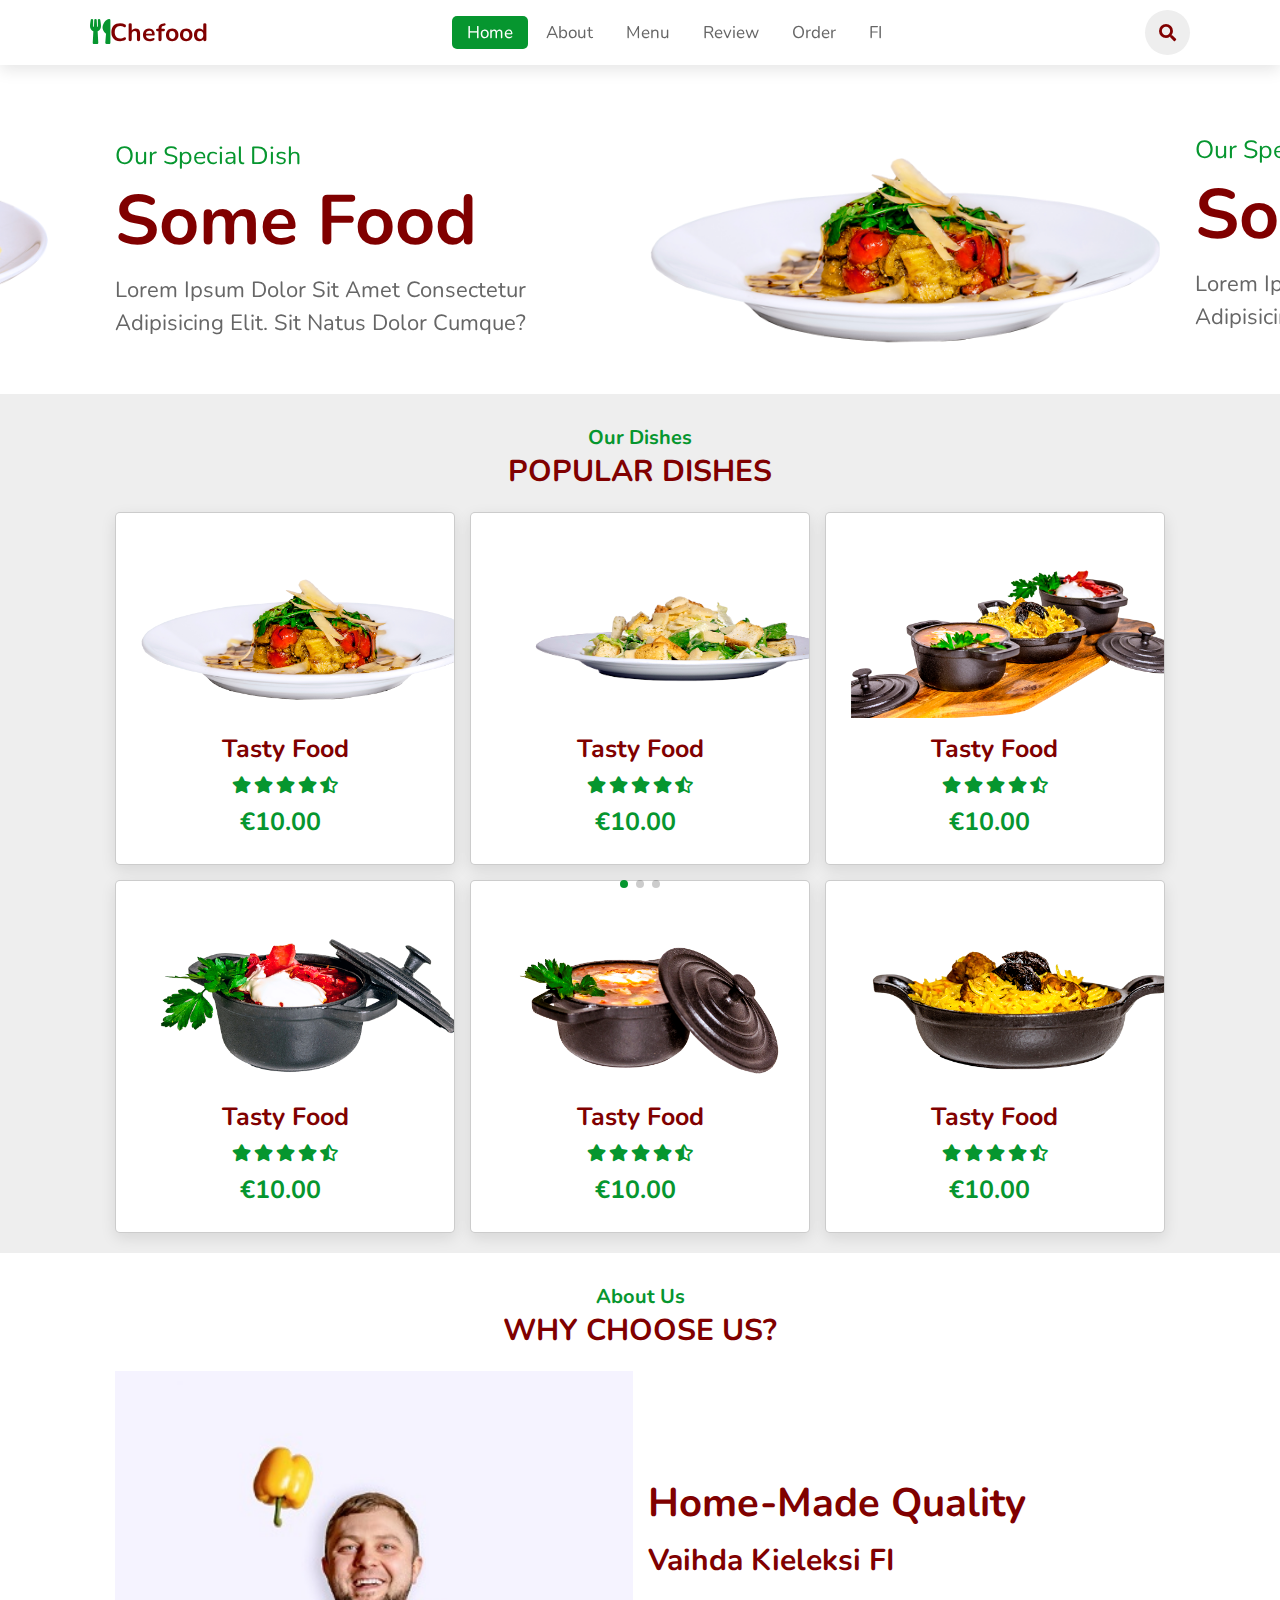
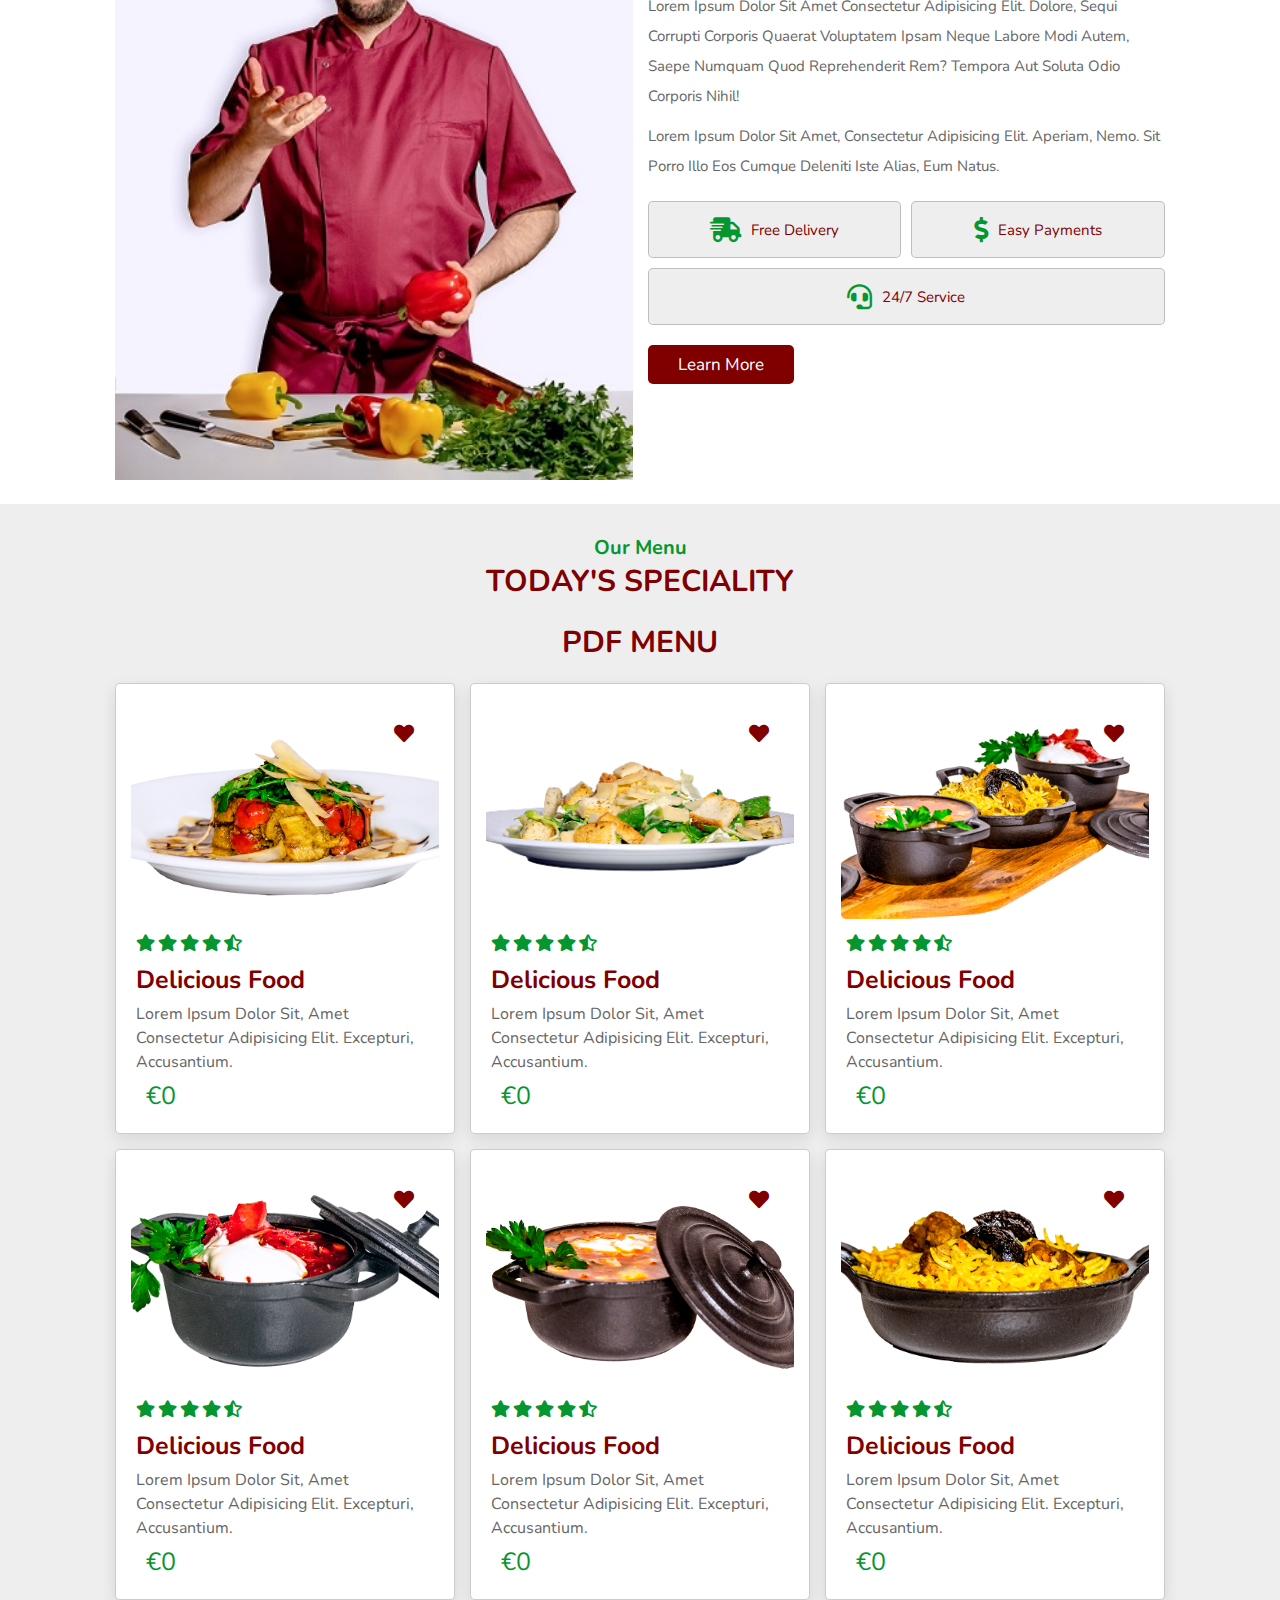
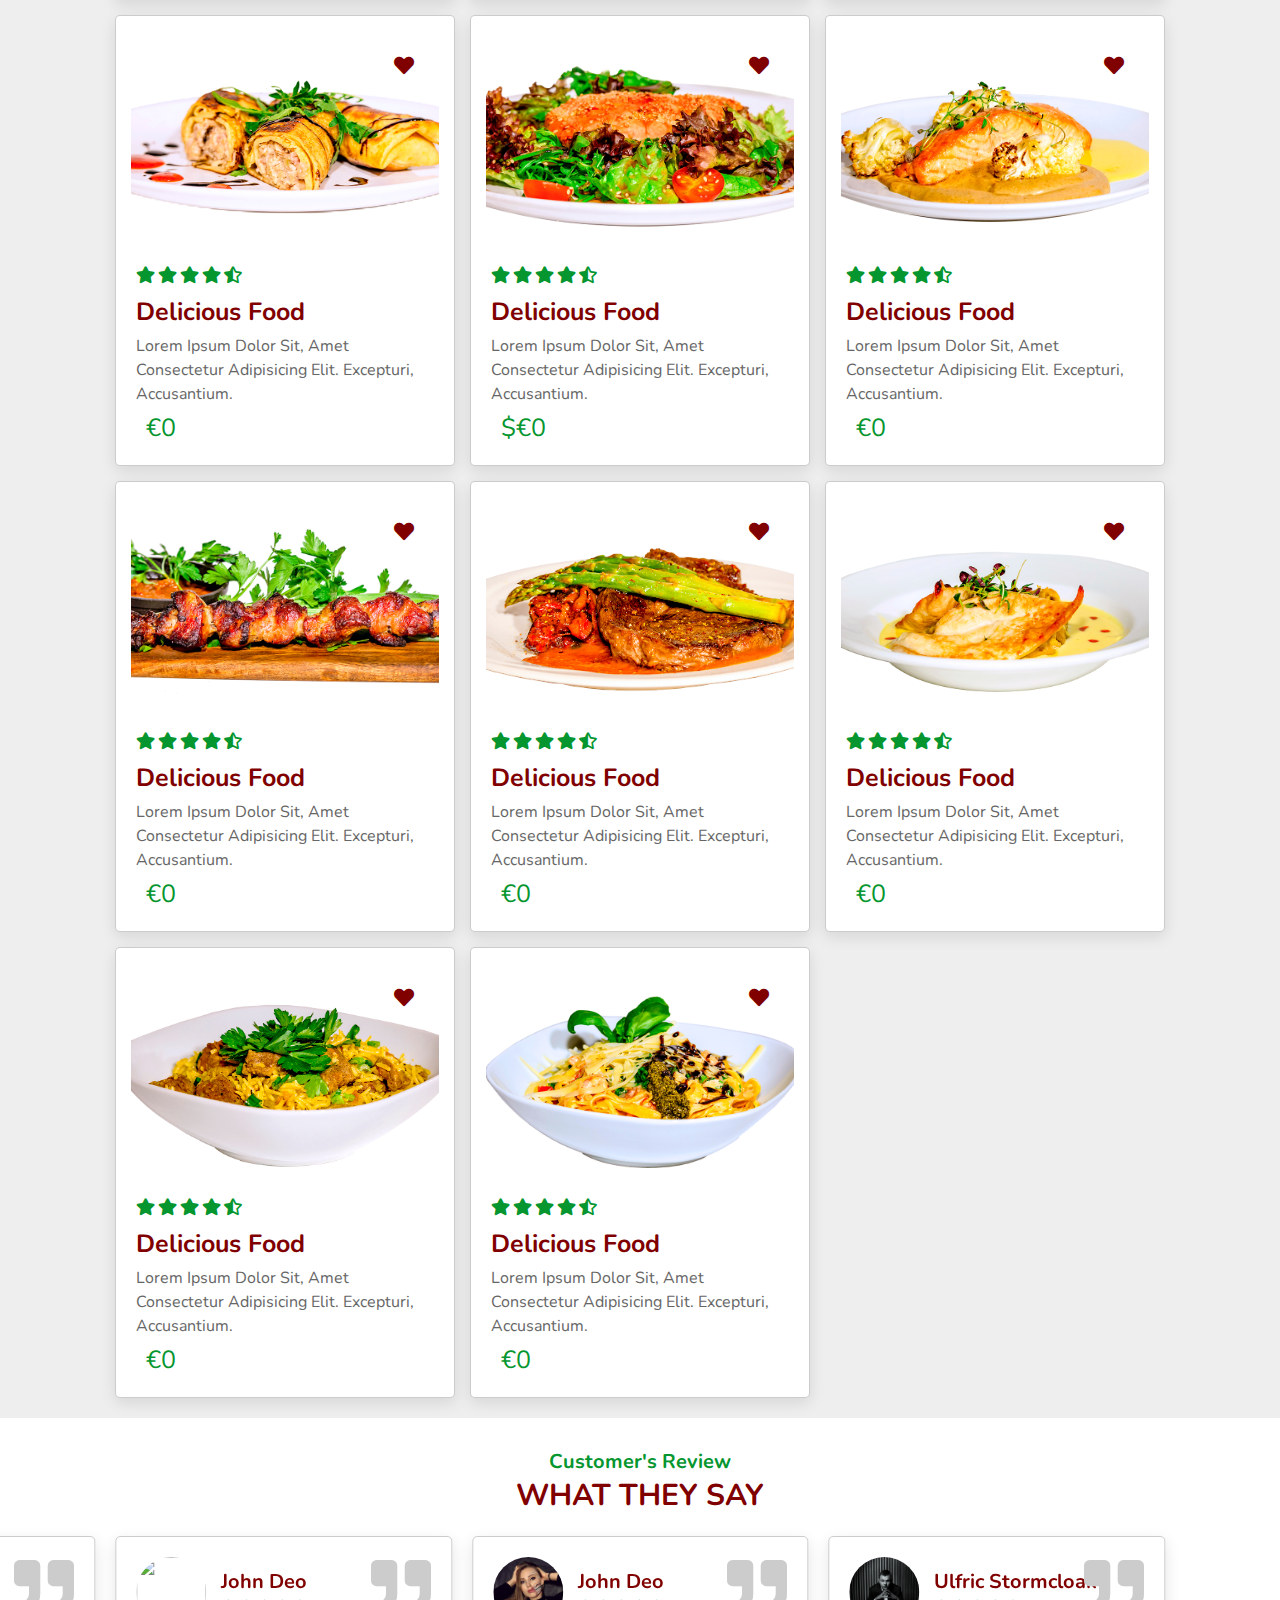
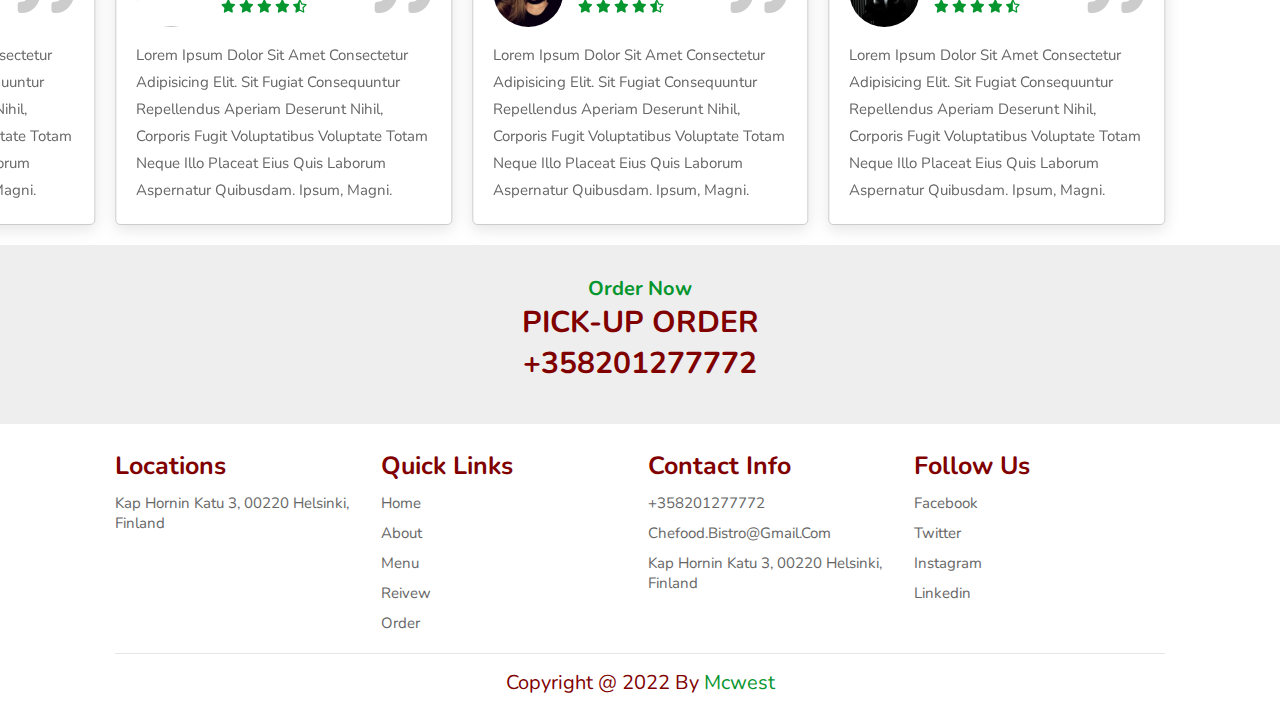
==== indexeng.html @ 4cd50a1e "29.01.2022- 1:40" ====
<!DOCTYPE html>
<html lang="en">
<head>
    <meta charset="UTF-8">
    <meta http-equiv="X-UA-Compatible" content="IE=edge">
    <meta name="viewport" content="width=device-width, initial-scale=1.0">
    <title>Chefood</title>

    <link rel="stylesheet" href="https://unpkg.com/swiper/swiper-bundle.min.css" />

    <!-- font awesome cdn link  -->
    <link rel="stylesheet" href="https://cdnjs.cloudflare.com/ajax/libs/font-awesome/5.15.3/css/all.min.css">

    <!-- custom css file link  -->
    <link rel="stylesheet" href="css/style.css">

</head>
<body>
    
<!-- header section starts      -->

<header>

    <a href="#" class="logo"><i class="fas fa-utensils"></i>Chefood</a>

    <nav class="navbar">
        <a class="active" href="#home">home</a>
        <!--<a href="#dishes">dishes</a> menu -->
        <a href="#about">about</a>
        <a href="#menu">menu</a>
        <a href="#review">review</a>
        <a href="#order">order</a>
        <a href="index.html">FI</a>
    </nav>

    <div class="icons">
        <i class="fas fa-bars" id="menu-bars"></i>
        <i class="fas fa-search" id="search-icon"></i>
        <!--<a href="#" class="fas fa-heart"></a>
        <a href="#" class="fas fa-shopping-cart"></a>-->
    </div>

</header>

<!-- header section ends-->

<!-- search form  -->

<form action="" id="search-form">
    <input type="search" placeholder="search here..." name="" id="search-box">
    <label for="search-box" class="fas fa-search"></label>
    <i class="fas fa-times" id="close"></i>
</form>

<!-- home section starts  -->

<section class="home" id="home">

    <div class="swiper-container home-slider">

        <div class="swiper-wrapper wrapper">

            <div class="swiper-slide slide">
                <div class="content">
                    <span>our special dish</span>
                    <h3>Some food</h3>
                    <p>Lorem ipsum dolor sit amet consectetur adipisicing elit. Sit natus dolor cumque?</p>
                    <!--<a href="#" class="btn">order now</a>-->
                </div>
                <div class="image">
                    <img src="images\1.png" alt="">
                </div>
            </div>

            <div class="swiper-slide slide">
                <div class="content">
                    <span>our special dish</span>
                    <h3>Some food</h3>
                    <p>Lorem ipsum dolor sit amet consectetur adipisicing elit. Sit natus dolor cumque?</p>
                    <!--<a href="#" class="btn">order now</a>-->
                </div>
                <div class="image">
                    <img src="images\7.png" alt="">
                </div>
            </div>

            <div class="swiper-slide slide">
                <div class="content">
                    <span>our special dish</span>
                    <h3>Some food</h3>
                    <p>Lorem ipsum dolor sit amet consectetur adipisicing elit. Sit natus dolor cumque?</p>
                    <!--<a href="#" class="btn">order now</a>-->
                </div>
                <div class="image">
                    <img src="images\9.png" alt="">
                </div>
            </div>

        </div>

        <div class="swiper-pagination"></div>

    </div>

</section>

<!-- home section ends -->

<!-- dishes section starts  -->

<section class="dishes" id="dishes">

    <h3 class="sub-heading"> our dishes </h3>
    <h1 class="heading"> popular dishes </h1>

    <div class="box-container">

        <div class="box">
            <a href="#" class="fas fa-heart"></a>
            <a href="#" class="fas fa-eye"></a>
            <img src="images\Menu\1.png" alt="">
            <h3>tasty food</h3>
            <div class="stars">
                <i class="fas fa-star"></i>
                <i class="fas fa-star"></i>
                <i class="fas fa-star"></i>
                <i class="fas fa-star"></i>
                <i class="fas fa-star-half-alt"></i>
            </div>
            <span>€10.00</span>
            <!--<a href="#" class="btn">add to cart</a>-->
        </div>

        <div class="box">
            <a href="#" class="fas fa-heart"></a>
            <a href="#" class="fas fa-eye"></a>
            <img src="images\Menu\2.png" alt="">
            <h3>tasty food</h3>
            <div class="stars">
                <i class="fas fa-star"></i>
                <i class="fas fa-star"></i>
                <i class="fas fa-star"></i>
                <i class="fas fa-star"></i>
                <i class="fas fa-star-half-alt"></i>
            </div>
            <span>€10.00</span>
            <!--<a href="#" class="btn">add to cart</a>-->
        </div>

        <div class="box">
            <a href="#" class="fas fa-heart"></a>
            <a href="#" class="fas fa-eye"></a>
            <img src="images\Menu\3.png" alt="">
            <h3>tasty food</h3>
            <div class="stars">
                <i class="fas fa-star"></i>
                <i class="fas fa-star"></i>
                <i class="fas fa-star"></i>
                <i class="fas fa-star"></i>
                <i class="fas fa-star-half-alt"></i>
            </div>
            <span>€10.00</span>
            <!--<a href="#" class="btn">add to cart</a>-->
        </div>

        <div class="box">
            <a href="#" class="fas fa-heart"></a>
            <a href="#" class="fas fa-eye"></a>
            <img src="images\Menu\4.png" alt="">
            <h3>tasty food</h3>
            <div class="stars">
                <i class="fas fa-star"></i>
                <i class="fas fa-star"></i>
                <i class="fas fa-star"></i>
                <i class="fas fa-star"></i>
                <i class="fas fa-star-half-alt"></i>
            </div>
            <span>€10.00</span>
            <!--<a href="#" class="btn">add to cart</a>-->
        </div>

        <div class="box">
            <a href="#" class="fas fa-heart"></a>
            <a href="#" class="fas fa-eye"></a>
            <img src="images\Menu\5.png" alt="">
            <h3>tasty food</h3>
            <div class="stars">
                <i class="fas fa-star"></i>
                <i class="fas fa-star"></i>
                <i class="fas fa-star"></i>
                <i class="fas fa-star"></i>
                <i class="fas fa-star-half-alt"></i>
            </div>
            <span>€10.00</span>
            <!--<a href="#" class="btn">add to cart</a>-->
        </div>

        <div class="box">
            <a href="#" class="fas fa-heart"></a>
            <a href="#" class="fas fa-eye"></a>
            <img src="images\Menu\6.png" alt="">
            <h3>tasty food</h3>
            <div class="stars">
                <i class="fas fa-star"></i>
                <i class="fas fa-star"></i>
                <i class="fas fa-star"></i>
                <i class="fas fa-star"></i>
                <i class="fas fa-star-half-alt"></i>
            </div>
            <span>€10.00</span>
            <!--<a href="#" class="btn">add to cart</a>-->
        </div>

    </div>

</section>

<!-- dishes section ends -->

<!-- about section starts  -->

<section class="about" id="about">

    <h3 class="sub-heading"> about us </h3>
    <h1 class="heading"> why choose us? </h1>

    <div class="row">

        <div class="image">
            <img src="images\IMG_1189-31.jpg" alt="">
        </div>

        <div class="content">
            <h3>Home-made quality</h3>
            <a href="index.html"><h1>Vaihda kieleksi FI</h1></a>
            <p>Lorem ipsum dolor sit amet consectetur adipisicing elit. Dolore, sequi corrupti corporis quaerat voluptatem ipsam neque labore modi autem, saepe numquam quod reprehenderit rem? Tempora aut soluta odio corporis nihil!</p>
            <p>Lorem ipsum dolor sit amet, consectetur adipisicing elit. Aperiam, nemo. Sit porro illo eos cumque deleniti iste alias, eum natus.</p>
            <div class="icons-container">
                <div class="icons">
                    <i class="fas fa-shipping-fast"></i>
                    <span>free delivery</span>
                </div>
                <div class="icons">
                    <i class="fas fa-dollar-sign"></i>
                    <span>easy payments</span>
                </div>
                <div class="icons">
                    <i class="fas fa-headset"></i>
                    <span>24/7 service</span>
                </div>
            </div>
            <a href="Aboutuseng.html" class="btn">learn more</a>
        </div>

    </div>

</section>

<!-- about section ends -->

<!-- menu section starts  -->

<section class="menu" id="menu">

    <h3 class="sub-heading"> our menu </h3>
    <h1 class="heading"> today's speciality </h1>
    <a href="https://drive.google.com/file/d/1KbCG6wTnApn-PPG2b-a4mQSiNyA2gS4a/view?usp=sharing"><h1 class="heading"> PDF Menu </h1></a>

    <div class="box-container">

        <div class="box">
            <div class="image">
                <img src="images\Menu\1.png" alt="">
                <a href="#" class="fas fa-heart"></a>
            </div>
            <div class="content">
                <div class="stars">
                    <i class="fas fa-star"></i>
                    <i class="fas fa-star"></i>
                    <i class="fas fa-star"></i>
                    <i class="fas fa-star"></i>
                    <i class="fas fa-star-half-alt"></i>
                </div>
                <h3>delicious food</h3>
                <p>Lorem ipsum dolor sit, amet consectetur adipisicing elit. Excepturi, accusantium.</p>
                <!--<a href="#" class="btn">add to cart</a>-->
                <span class="price">€0</span>
            </div>
        </div>

        <div class="box">
            <div class="image">
                <img src="images\Menu\2.png" alt="">
                <a href="#" class="fas fa-heart"></a>
            </div>
            <div class="content">
                <div class="stars">
                    <i class="fas fa-star"></i>
                    <i class="fas fa-star"></i>
                    <i class="fas fa-star"></i>
                    <i class="fas fa-star"></i>
                    <i class="fas fa-star-half-alt"></i>
                </div>
                <h3>delicious food</h3>
                <p>Lorem ipsum dolor sit, amet consectetur adipisicing elit. Excepturi, accusantium.</p>
                <!--<a href="#" class="btn">add to cart</a>-->
                <span class="price">€0</span>
            </div>
        </div>

        <div class="box">
            <div class="image">
                <img src="images\Menu\3.png" alt="">
                <a href="#" class="fas fa-heart"></a>
            </div>
            <div class="content">
                <div class="stars">
                    <i class="fas fa-star"></i>
                    <i class="fas fa-star"></i>
                    <i class="fas fa-star"></i>
                    <i class="fas fa-star"></i>
                    <i class="fas fa-star-half-alt"></i>
                </div>
                <h3>delicious food</h3>
                <p>Lorem ipsum dolor sit, amet consectetur adipisicing elit. Excepturi, accusantium.</p>
                <!--<a href="#" class="btn">add to cart</a>-->
                <span class="price">€0</span>
            </div>
        </div>

        <div class="box">
            <div class="image">
                <img src="images\Menu\4.png" alt="">
                <a href="#" class="fas fa-heart"></a>
            </div>
            <div class="content">
                <div class="stars">
                    <i class="fas fa-star"></i>
                    <i class="fas fa-star"></i>
                    <i class="fas fa-star"></i>
                    <i class="fas fa-star"></i>
                    <i class="fas fa-star-half-alt"></i>
                </div>
                <h3>delicious food</h3>
                <p>Lorem ipsum dolor sit, amet consectetur adipisicing elit. Excepturi, accusantium.</p>
                <!--<a href="#" class="btn">add to cart</a>-->
                <span class="price">€0</span>
            </div>
        </div>

        <div class="box">
            <div class="image">
                <img src="images\Menu\5.png" alt="">
                <a href="#" class="fas fa-heart"></a>
            </div>
            <div class="content">
                <div class="stars">
                    <i class="fas fa-star"></i>
                    <i class="fas fa-star"></i>
                    <i class="fas fa-star"></i>
                    <i class="fas fa-star"></i>
                    <i class="fas fa-star-half-alt"></i>
                </div>
                <h3>delicious food</h3>
                <p>Lorem ipsum dolor sit, amet consectetur adipisicing elit. Excepturi, accusantium.</p>
                <!--<a href="#" class="btn">add to cart</a>-->
                <span class="price">€0</span>
            </div>
        </div>

        <div class="box">
            <div class="image">
                <img src="images\Menu\6.png" alt="">
                <a href="#" class="fas fa-heart"></a>
            </div>
            <div class="content">
                <div class="stars">
                    <i class="fas fa-star"></i>
                    <i class="fas fa-star"></i>
                    <i class="fas fa-star"></i>
                    <i class="fas fa-star"></i>
                    <i class="fas fa-star-half-alt"></i>
                </div>
                <h3>delicious food</h3>
                <p>Lorem ipsum dolor sit, amet consectetur adipisicing elit. Excepturi, accusantium.</p>
                <!--<a href="#" class="btn">add to cart</a>-->
                <span class="price">€0</span>
            </div>
        </div>

        <div class="box">
            <div class="image">
                <img src="images\Menu\7.png" alt="">
                <a href="#" class="fas fa-heart"></a>
            </div>
            <div class="content">
                <div class="stars">
                    <i class="fas fa-star"></i>
                    <i class="fas fa-star"></i>
                    <i class="fas fa-star"></i>
                    <i class="fas fa-star"></i>
                    <i class="fas fa-star-half-alt"></i>
                </div>
                <h3>delicious food</h3>
                <p>Lorem ipsum dolor sit, amet consectetur adipisicing elit. Excepturi, accusantium.</p>
                <!--<a href="#" class="btn">add to cart</a>-->
                <span class="price">€0</span>
            </div>
        </div>

        <div class="box">
            <div class="image">
                <img src="images\Menu\8.png" alt="">
                <a href="#" class="fas fa-heart"></a>
            </div>
            <div class="content">
                <div class="stars">
                    <i class="fas fa-star"></i>
                    <i class="fas fa-star"></i>
                    <i class="fas fa-star"></i>
                    <i class="fas fa-star"></i>
                    <i class="fas fa-star-half-alt"></i>
                </div>
                <h3>delicious food</h3>
                <p>Lorem ipsum dolor sit, amet consectetur adipisicing elit. Excepturi, accusantium.</p>
                <!--<a href="#" class="btn">add to cart</a>-->
                <span class="price">$€0</span>
            </div>
        </div>

        <div class="box">
            <div class="image">
                <img src="images\Menu\9.png" alt="">
                <a href="#" class="fas fa-heart"></a>
            </div>
            <div class="content">
                <div class="stars">
                    <i class="fas fa-star"></i>
                    <i class="fas fa-star"></i>
                    <i class="fas fa-star"></i>
                    <i class="fas fa-star"></i>
                    <i class="fas fa-star-half-alt"></i>
                </div>
                <h3>delicious food</h3>
                <p>Lorem ipsum dolor sit, amet consectetur adipisicing elit. Excepturi, accusantium.</p>
                <!--<a href="#" class="btn">add to cart</a>-->
                <span class="price">€0</span>
            </div>
        </div>

        <div class="box">
            <div class="image">
                <img src="images\Menu\10.png" alt="">
                <a href="#" class="fas fa-heart"></a>
            </div>
            <div class="content">
                <div class="stars">
                    <i class="fas fa-star"></i>
                    <i class="fas fa-star"></i>
                    <i class="fas fa-star"></i>
                    <i class="fas fa-star"></i>
                    <i class="fas fa-star-half-alt"></i>
                </div>
                <h3>delicious food</h3>
                <p>Lorem ipsum dolor sit, amet consectetur adipisicing elit. Excepturi, accusantium.</p>
                <!--<a href="#" class="btn">add to cart</a>-->
                <span class="price">€0</span>
            </div>
        </div>

        <div class="box">
            <div class="image">
                <img src="images\Menu\11.png" alt="">
                <a href="#" class="fas fa-heart"></a>
            </div>
            <div class="content">
                <div class="stars">
                    <i class="fas fa-star"></i>
                    <i class="fas fa-star"></i>
                    <i class="fas fa-star"></i>
                    <i class="fas fa-star"></i>
                    <i class="fas fa-star-half-alt"></i>
                </div>
                <h3>delicious food</h3>
                <p>Lorem ipsum dolor sit, amet consectetur adipisicing elit. Excepturi, accusantium.</p>
                <!--<a href="#" class="btn">add to cart</a>-->
                <span class="price">€0</span>
            </div>
        </div>

        <div class="box">
            <div class="image">
                <img src="images\Menu\12.png" alt="">
                <a href="#" class="fas fa-heart"></a>
            </div>
            <div class="content">
                <div class="stars">
                    <i class="fas fa-star"></i>
                    <i class="fas fa-star"></i>
                    <i class="fas fa-star"></i>
                    <i class="fas fa-star"></i>
                    <i class="fas fa-star-half-alt"></i>
                </div>
                <h3>delicious food</h3>
                <p>Lorem ipsum dolor sit, amet consectetur adipisicing elit. Excepturi, accusantium.</p>
                <!--<a href="#" class="btn">add to cart</a>-->
                <span class="price">€0</span>
            </div>
        </div>

        <div class="box">
            <div class="image">
                <img src="images\Menu\13.png" alt="">
                <a href="#" class="fas fa-heart"></a>
            </div>
            <div class="content">
                <div class="stars">
                    <i class="fas fa-star"></i>
                    <i class="fas fa-star"></i>
                    <i class="fas fa-star"></i>
                    <i class="fas fa-star"></i>
                    <i class="fas fa-star-half-alt"></i>
                </div>
                <h3>delicious food</h3>
                <p>Lorem ipsum dolor sit, amet consectetur adipisicing elit. Excepturi, accusantium.</p>
                <!--<a href="#" class="btn">add to cart</a>-->
                <span class="price">€0</span>
            </div>
        </div>

        <div class="box">
            <div class="image">
                <img src="images\Menu\14.png" alt="">
                <a href="#" class="fas fa-heart"></a>
            </div>
            <div class="content">
                <div class="stars">
                    <i class="fas fa-star"></i>
                    <i class="fas fa-star"></i>
                    <i class="fas fa-star"></i>
                    <i class="fas fa-star"></i>
                    <i class="fas fa-star-half-alt"></i>
                </div>
                <h3>delicious food</h3>
                <p>Lorem ipsum dolor sit, amet consectetur adipisicing elit. Excepturi, accusantium.</p>
                <!--<a href="#" class="btn">add to cart</a>-->
                <span class="price">€0</span>
            </div>
        </div>

    </div>

</section>

<!-- menu section ends -->

<!-- review section starts  -->

<section class="review" id="review">

    <h3 class="sub-heading"> customer's review </h3>
    <h1 class="heading"> what they say </h1>

    <div class="swiper-container review-slider">

        <div class="swiper-wrapper">

            <div class="swiper-slide slide">
                <i class="fas fa-quote-right"></i>
                <div class="user">
                    <img src="images\pp (1).png" alt="">
                    <div class="user-info">
                        <h3>john deo</h3>
                        <div class="stars">
                            <i class="fas fa-star"></i>
                            <i class="fas fa-star"></i>
                            <i class="fas fa-star"></i>
                            <i class="fas fa-star"></i>
                            <i class="fas fa-star-half-alt"></i>
                        </div>
                    </div>
                </div>
                <p>Lorem ipsum dolor sit amet consectetur adipisicing elit. Sit fugiat consequuntur repellendus aperiam deserunt nihil, corporis fugit voluptatibus voluptate totam neque illo placeat eius quis laborum aspernatur quibusdam. Ipsum, magni.</p>
            </div>

            <div class="swiper-slide slide">
                <i class="fas fa-quote-right"></i>
                <div class="user">
                    <img src="images\pp.png" alt="">
                    <div class="user-info">
                        <h3>Ulfric Stormcloak</h3>
                        <div class="stars">
                            <i class="fas fa-star"></i>
                            <i class="fas fa-star"></i>
                            <i class="fas fa-star"></i>
                            <i class="fas fa-star"></i>
                            <i class="fas fa-star-half-alt"></i>
                        </div>
                    </div>
                </div>
                <p>Lorem ipsum dolor sit amet consectetur adipisicing elit. Sit fugiat consequuntur repellendus aperiam deserunt nihil, corporis fugit voluptatibus voluptate totam neque illo placeat eius quis laborum aspernatur quibusdam. Ipsum, magni.</p>
            </div>

            <div class="swiper-slide slide">
                <i class="fas fa-quote-right"></i>
                <div class="user">
                    <img src="images\pp(2).png" alt="">
                    <div class="user-info">
                        <h3>john deo</h3>
                        <div class="stars">
                            <i class="fas fa-star"></i>
                            <i class="fas fa-star"></i>
                            <i class="fas fa-star"></i>
                            <i class="fas fa-star"></i>
                            <i class="fas fa-star-half-alt"></i>
                        </div>
                    </div>
                </div>
                <p>Lorem ipsum dolor sit amet consectetur adipisicing elit. Sit fugiat consequuntur repellendus aperiam deserunt nihil, corporis fugit voluptatibus voluptate totam neque illo placeat eius quis laborum aspernatur quibusdam. Ipsum, magni.</p>
            </div>

            <div class="swiper-slide slide">
                <i class="fas fa-quote-right"></i>
                <div class="user">
                    <img src="images\images.png" alt="">
                    <div class="user-info">
                        <h3>john deo</h3>
                        <div class="stars">
                            <i class="fas fa-star"></i>
                            <i class="fas fa-star"></i>
                            <i class="fas fa-star"></i>
                            <i class="fas fa-star"></i>
                            <i class="fas fa-star-half-alt"></i>
                        </div>
                    </div>
                </div>
                <p>Lorem ipsum dolor sit amet consectetur adipisicing elit. Sit fugiat consequuntur repellendus aperiam deserunt nihil, corporis fugit voluptatibus voluptate totam neque illo placeat eius quis laborum aspernatur quibusdam. Ipsum, magni.</p>
            </div>

        </div>

    </div>
    
</section>

<!-- review section ends -->

<!-- order section starts  -->

<section class="order" id="order">

    <h3 class="sub-heading"> order now </h3>
    <h1 class="heading"> Pick-up order</br> 
        +358201277772</h1>

    <!--<form action="">

        <div class="inputBox">
            <div class="input">
                <span>your name</span>
                <input type="text" placeholder="enter your name">
            </div>
            <div class="input">
                <span>your number</span>
                <input type="number" placeholder="enter your number">
            </div>
        </div>
        <div class="inputBox">
            <div class="input">
                <span>your order</span>
                <input type="text" placeholder="enter food name">
            </div>
            <div class="input">
                <span>additional food</span>
                <input type="test" placeholder="extra with food">
            </div>
        </div>
        <div class="inputBox">
            <div class="input">
                <span>how musch</span>
                <input type="number" placeholder="how many orders">
            </div>
            <div class="input">
                <span>date and time</span>
                <input type="datetime-local">
            </div>
        </div>
        <div class="inputBox">
            <div class="input">
                <span>your address</span>
                <textarea name="" placeholder="enter your address" id="" cols="30" rows="10"></textarea>
            </div>
            <div class="input">
                <span>your message</span>
                <textarea name="" placeholder="enter your message" id="" cols="30" rows="10"></textarea>
            </div>
        </div>

        <input type="submit" value="order now" class="btn">

    </form>-->

</section>

<!-- order section ends -->

<!-- footer section starts  -->

<section class="footer">

    <div class="box-container">

        <div class="box">
            <h3>locations</h3>
            <a href="http://surl.li/bfhwt">Kap Hornin katu 3, 00220 Helsinki, Finland</a> 
            <!--<a href="#">japan</a>
            <a href="#">russia</a>
            <a href="#">USA</a>
            <a href="#">france</a>-->
        </div>

        <div class="box">
            <h3>quick links</h3>
            <a href="#">home</a>
            <!--<a href="#">dishes</a>-->
            <a href="#">about</a>
            <a href="#">menu</a>
            <a href="#">reivew</a>
            <a href="#">order</a>
        </div>

        <div class="box">
            <h3>contact info</h3>
            <a href="#">+358201277772</a>
            <a href="#">chefood.bistro@gmail.com</a>
            <a href="http://surl.li/bfhwt">Kap Hornin katu 3, 00220 Helsinki, Finland</a>
        </div>

        <div class="box">
            <h3>follow us</h3>
            <a href="#">facebook</a>
            <a href="#">twitter</a>
            <a href="#">instagram</a>
            <a href="#">linkedin</a>
        </div>

    </div>

    <div class="credit"> copyright @ 2022 by <span>Mcwest</span> </div>

</section>

<!-- footer section ends -->

<!-- loader part  -->
<!--<div class="loader-container">
    <img src="images\loader.gif" alt="">
</div>-->




















<script src="https://unpkg.com/swiper/swiper-bundle.min.js"></script>

<!-- custom js file link  -->
<script src="js/script.js"></script>

</body>
</html>
---- css/style.css ----
@import url('https://fonts.googleapis.com/css2?family=Nunito:wght@200;300;400;600;700&display=swap');

:root{
    --green:#06962F;
    --black:#800000;
    --light-color:#666;
    --box-shadow:0 .5rem 1.5rem rgba(0,0,0,.1);
}

*{
    font-family: 'Nunito', sans-serif;
    margin:0; padding:0;
    box-sizing: border-box;
    text-decoration: none;
    outline: none; border:none;
    text-transform: capitalize;
    transition: all .2s linear;
}

html{
    font-size: 62.5%;
    overflow-x: hidden;
    scroll-padding-top: 5.5rem;
    scroll-behavior: smooth;
}

section{
    padding:2rem 9%;
}

section:nth-child(even){
    background:#eee;
}

.sub-heading{
    text-align: center;
    color:var(--green);
    font-size: 2rem;
    padding-top: 1rem;
}

.heading{
    text-align: center;
    color:var(--black);
    font-size: 3rem;
    padding-bottom: 2rem;
    text-transform: uppercase;
}

.btn{
    margin-top: 1rem;
    display: inline-block;
    font-size: 1.7rem;
    color:#fff;
    background: var(--black);
    border-radius: .5rem;
    cursor: pointer;
    padding:.8rem 3rem;
}

.btn:hover{
    background: var(--green);
    letter-spacing: .1rem;
}

header{
    position: fixed;
    top:0; left: 0; right:0;
    background: #fff;
    padding:1rem 7%;
    display: flex;
    align-items: center;
    justify-content: space-between;
    z-index: 1000;
    box-shadow: var(--box-shadow);
}

header .logo{
    color:var(--black);
    font-size: 2.5rem;
    font-weight: bolder;
}

header .logo i{
    color:var(--green);
}

header .navbar a{
    font-size: 1.7rem;
    border-radius: .5rem;
    padding:.5rem 1.5rem;
    color:var(--light-color);
}

header .navbar a.active,
header .navbar a:hover{
    color:#fff;
    background: var(--green);
}

header .icons i,
header .icons a{
    cursor: pointer;
    margin-left: .5rem;
    height:4.5rem;
    line-height: 4.5rem;
    width:4.5rem;
    text-align: center;
    font-size: 1.7rem;
    color:var(--black);
    border-radius: 50%;
    background: #eee;
}

header .icons i:hover,
header .icons a:hover{
    color:#fff;
    background: var(--green);
    transform: rotate(360deg);
}

header .icons #menu-bars{
    display: none;
}

#search-form{
    position: fixed;
    top:-110%; left:0; 
    height:100%; width:100%;
    z-index: 1004;
    background:rgba(0,0,0,.8);
    display: flex;
    align-items: center;
    justify-content: center;
    padding:0 1rem;
}

#search-form.active{
    top:0;
}

#search-form #search-box{
    width:50rem;
    border-bottom: .1rem solid #fff;
    padding:1rem 0;
    color:#fff;
    font-size: 3rem;
    text-transform: none;
    background:none;
}

#search-form #search-box::placeholder{
    color:#eee;
}

#search-form #search-box::-webkit-search-cancel-button{
    -webkit-appearance: none;
}

#search-form label{
    color:#fff;
    cursor:pointer;
    font-size: 3rem;
}

#search-form label:hover{
    color:var(--green);
}

#search-form #close{
    position: absolute;
    color:#fff;
    cursor: pointer;
    top: 2rem; right:3rem;
    font-size: 5rem;
}

.home .home-slider .slide{
    display: flex;
    align-items: center;
    flex-wrap: wrap;
    gap:2rem; 
    padding-top: 9rem;
}

.home .home-slider .slide .content{
    flex:1 1 45rem;
}

.home .home-slider .slide .image{
    flex:1 1 45rem;
}

.home .home-slider .slide .image img{
    width: 100%;
}

.home .home-slider .slide .content span{
    color:var(--green);
    font-size: 2.5rem;
}

.home .home-slider .slide .content h3{
    color:var(--black);
    font-size: 7rem;
}

.home .home-slider .slide .content p{
    color:var(--light-color);
    font-size: 2.2rem;
    padding:.5rem 0;
    line-height: 1.5;
}

.swiper-pagination-bullet-active{
    background:var(--green);
}

.dishes .box-container{
    display: grid;
    grid-template-columns: repeat(auto-fit, minmax(28rem, 1fr));
    gap:1.5rem;
}

.dishes .box-container .box{
    padding:2.5rem;
    background:#fff;
    border-radius: .5rem;
    border:.1rem solid rgba(0,0,0,.2);
    box-shadow: var(--box-shadow);
    position: relative;
    overflow: hidden;
    text-align: center;
}

.dishes .box-container .box .fa-heart,
.dishes .box-container .box .fa-eye{
    position: absolute;
    top:1.5rem;
    background:#eee;
    border-radius: 50%;
    height: 5rem;
    width:5rem;
    line-height: 5rem;
    font-size: 2rem;
    color:var(--black);
}

.dishes .box-container .box .fa-heart:hover,
.dishes .box-container .box .fa-eye:hover{
    background: var(--green);
    color:#fff;
}

.dishes .box-container .box .fa-heart{
    right:-15rem;
}

.dishes .box-container .box .fa-eye{
    left:-15rem;
}

.dishes .box-container .box:hover .fa-heart{
    right:1.5rem;
}

.dishes .box-container .box:hover .fa-eye{
    left:1.5rem;
}

.dishes .box-container .box img{
    height:17rem;
    margin:1rem 0;
}

.dishes .box-container .box h3{
    color:var(--black);
    font-size: 2.5rem;
}

.dishes .box-container .box .stars{
    padding:1rem 0;
}

.dishes .box-container .box .stars i{
    font-size: 1.7rem;
    color:var(--green);
}

.dishes .box-container .box span{
    color:var(--green);
    font-weight: bolder;
    margin-right: 1rem;
    font-size: 2.5rem;
}

.about .row{
    display: flex;
    flex-wrap: wrap;
    gap:1.5rem;
    align-items: center;
}

.about .row .image{
    flex:1 1 45rem;
}

.about .row .image img{ 
    width: 100%;
}

.about .row .content{
    flex:1 1 45rem;
}

.about .row .content h3{
    color:var(--black);
    font-size: 4rem;
    padding:.5rem 0;
}
.about .row .content h1{
    color:var(--black);
    font-size: 3rem;
    padding:.5rem 0;
}

.about .row .content p{
    color:var(--light-color);
    font-size: 1.5rem;
    padding:.5rem 0;
    line-height: 2;
}

.about .row .content .icons-container{
    display: flex;
    gap:1rem;
    flex-wrap: wrap;
    padding:1rem 0;
    margin-top: .5rem;
}

.about .row .content .icons-container .icons{
    background:#eee;
    border-radius: .5rem;
    border:.1rem solid rgba(0,0,0,.2);
    display: flex;
    align-items: center;
    justify-content: center;
    gap:1rem;
    flex:1 1 17rem;
    padding:1.5rem 1rem;
}

.about .row .content .icons-container .icons i{
    font-size: 2.5rem;
    color:var(--green);
}

.about .row .content .icons-container .icons span{
    font-size: 1.5rem;
    color:var(--black);
}

.menu .box-container{
    display: grid;
    grid-template-columns: repeat(auto-fit, minmax(30rem, 1fr));
    gap:1.5rem;
}

.menu .box-container .box{
    background: #fff;
    border:.1rem solid rgba(0,0,0,.2);
    border-radius: .5rem;
    box-shadow: var(--box-shadow);    
}

.menu .box-container .box .image{
    height: 25rem;
    width: 100%;
    padding:1.5rem;
    overflow: hidden;
    position: relative;
}

.menu .box-container .box .image img{
    height: 100%;
    width: 100%;
    border-radius: .5rem;
    object-fit: cover;
}

.menu .box-container .box .image .fa-heart{
    position: absolute;
    top:2.5rem; right: 2.5rem;
    height: 5rem;
    width: 5rem;
    line-height: 5rem;
    text-align: center;
    font-size: 2rem;
    background: #fff;
    border-radius: 50%;
    color:var(--black);
}

.menu .box-container .box .image .fa-heart:hover{
    background-color: var(--green);
    color:#fff;
}

.menu .box-container .box .content{
    padding:2rem;
    padding-top: 0;
}

.menu .box-container .box .content .stars{
    padding-bottom: 1rem;
}

.menu .box-container .box .content .stars i{
   font-size: 1.7rem;
   color:var(--green);
}

.menu .box-container .box .content h3{
    color:var(--black);
    font-size: 2.5rem;
}

.menu .box-container .box .content p{
    color:var(--light-color);
    font-size: 1.6rem;
    padding:.5rem 0;
    line-height: 1.5;
}

.menu .box-container .box .content .price{
    color:var(--green);
    margin-left: 1rem;
    font-size: 2.5rem;
}

.review .slide{
    padding:2rem;
    box-shadow:var(--box-shadow);
    border:.1rem solid rgba(0,0,0,.2);
    border-radius: .5rem;
    position: relative;    
}

.review .slide .fa-quote-right{
    position: absolute;
    top:2rem; right:2rem;
    font-size: 6rem;
    color:#ccc;
}

.review .slide .user{
    display: flex;
    gap:1.5rem;
    align-items: center;
    padding-bottom: 1.5rem;
}

.review .slide .user img{
    height: 7rem;
    width: 7rem;
    border-radius: 50%;
    object-fit: cover;
}

.review .slide .user h3{
    color:var(--black);
    font-size: 2rem;
    padding-bottom: .5rem;
}

.review .slide .user i{
    font-size: 1.3rem;
    color:var(--green);
}

.review .slide p{
    font-size: 1.5rem;
    line-height: 1.8;
    color:var(--light-color);
}

.order form{
    max-width:90rem;
    border-radius: .5rem;
    box-shadow: var(--box-shadow);
    border:.1rem solid rgba(0,0,0,.2);
    background:#fff;
    padding:1.5rem;
    margin:0 auto;
}

.order form .inputBox{
    display: flex;
    flex-wrap: wrap;
    justify-content: space-between;
}

.order form .inputBox .input{
    width:49%;
}

.order form .inputBox .input span{
    display:block;
    padding:.5rem 0;
    font-size: 1.5rem;
    color:var(--light-color);
}

.order form .inputBox .input input,
.order form .inputBox .input textarea{
    background:#eee;
    border-radius: .5rem;
    padding:1rem;
    font-size: 1.6rem;
    color:var(--black);
    text-transform: none;
    margin-bottom: 1rem;
    width:100%;
}

.order form .inputBox .input input:focus,
.order form .inputBox .input textarea:focus{
    border:.1rem solid var(--green);
}

.order form .inputBox .input textarea{
    height:20rem;
    resize: none;
}

.order form .btn{
    margin-top: 0;
}

.footer .box-container{
    display: grid;
    grid-template-columns: repeat(auto-fit, minmax(25rem, 1fr));
    gap:1.5rem;
}

.footer .box-container .box h3{
    padding:.5rem 0;
    font-size: 2.5rem;
    color:var(--black);
}

.footer .box-container .box a{
    display: block;
    padding:.5rem 0;
    font-size: 1.5rem;
    color:var(--light-color);
}

.footer .box-container .box a:hover{
    color:var(--green);
    text-decoration: underline;
}

.footer .credit{
    text-align: center;
    border-top: .1rem solid rgba(0,0,0,.1);
    font-size: 2rem;
    color:var(--black);
    padding:.5rem;
    padding-top: 1.5rem;
    margin-top: 1.5rem;
}

.footer .credit span{
    color:var(--green);
}

.loader-container{
    position: fixed;
    top:0; left:0;
    height:100%; 
    width:100%;
    z-index: 10000;
    background:#fff;
    display: flex;
    align-items: center;
    justify-content: center;
    overflow: hidden;
}

.loader-container img{
    width:35rem;
}

.loader-container.fade-out{
    top:-110%;
    opacity:0;
}


































/* media queries  */

@media (max-width:991px){

    html{
        font-size: 55%;
    }
    
    header{
        padding:1rem 2rem;
    }

    section{
        padding:2rem;
    }


}

@media (max-width:768px){

    header .icons #menu-bars{
        display: inline-block;
    }

    header .navbar{
        position: absolute;
        top:100%; left:0; right:0;
        background:#fff;
        border-top: .1rem solid rgba(0,0,0,.2);
        border-bottom: .1rem solid rgba(0,0,0,.2);
        padding:1rem;
        clip-path: polygon(0 0, 100% 0, 100% 0, 0 0);
    }

    header .navbar.active{
        clip-path: polygon(0 0, 100% 0, 100% 100%, 0% 100%);
    }

    header .navbar a{
        display: block;
        padding:1.5rem;
        margin:1rem;
        font-size: 2rem;
        background:#eee;
    }

    #search-form #search-box{
        width:90%;
        margin:0 1rem;
    }

    .home .home-slider .slide .content h3{
        font-size: 5rem;
    }

}

@media (max-width:450px){

    html{
        font-size: 50%;
    }

    .dishes .box-container .box img{
        height:auto;
        width: 100%;
    }

    .order form .inputBox .input{
        width:100%;
    }

}
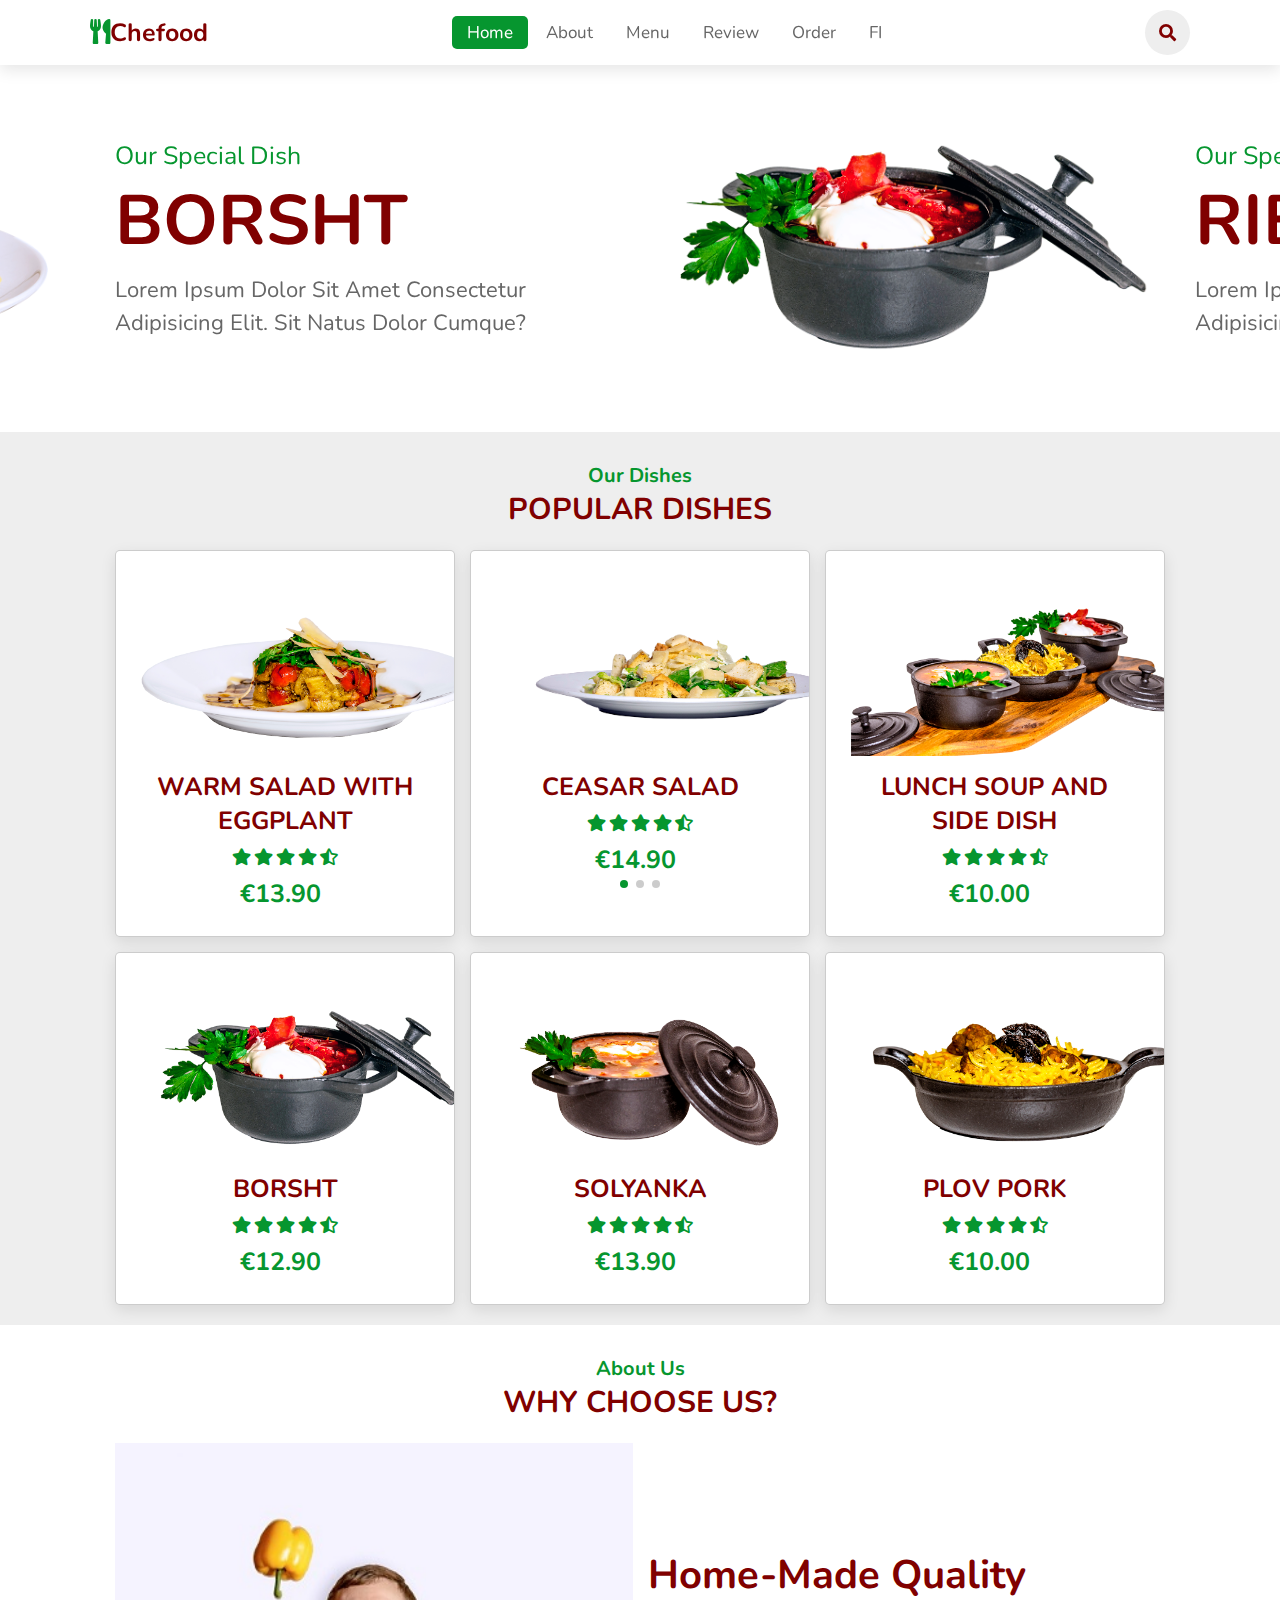
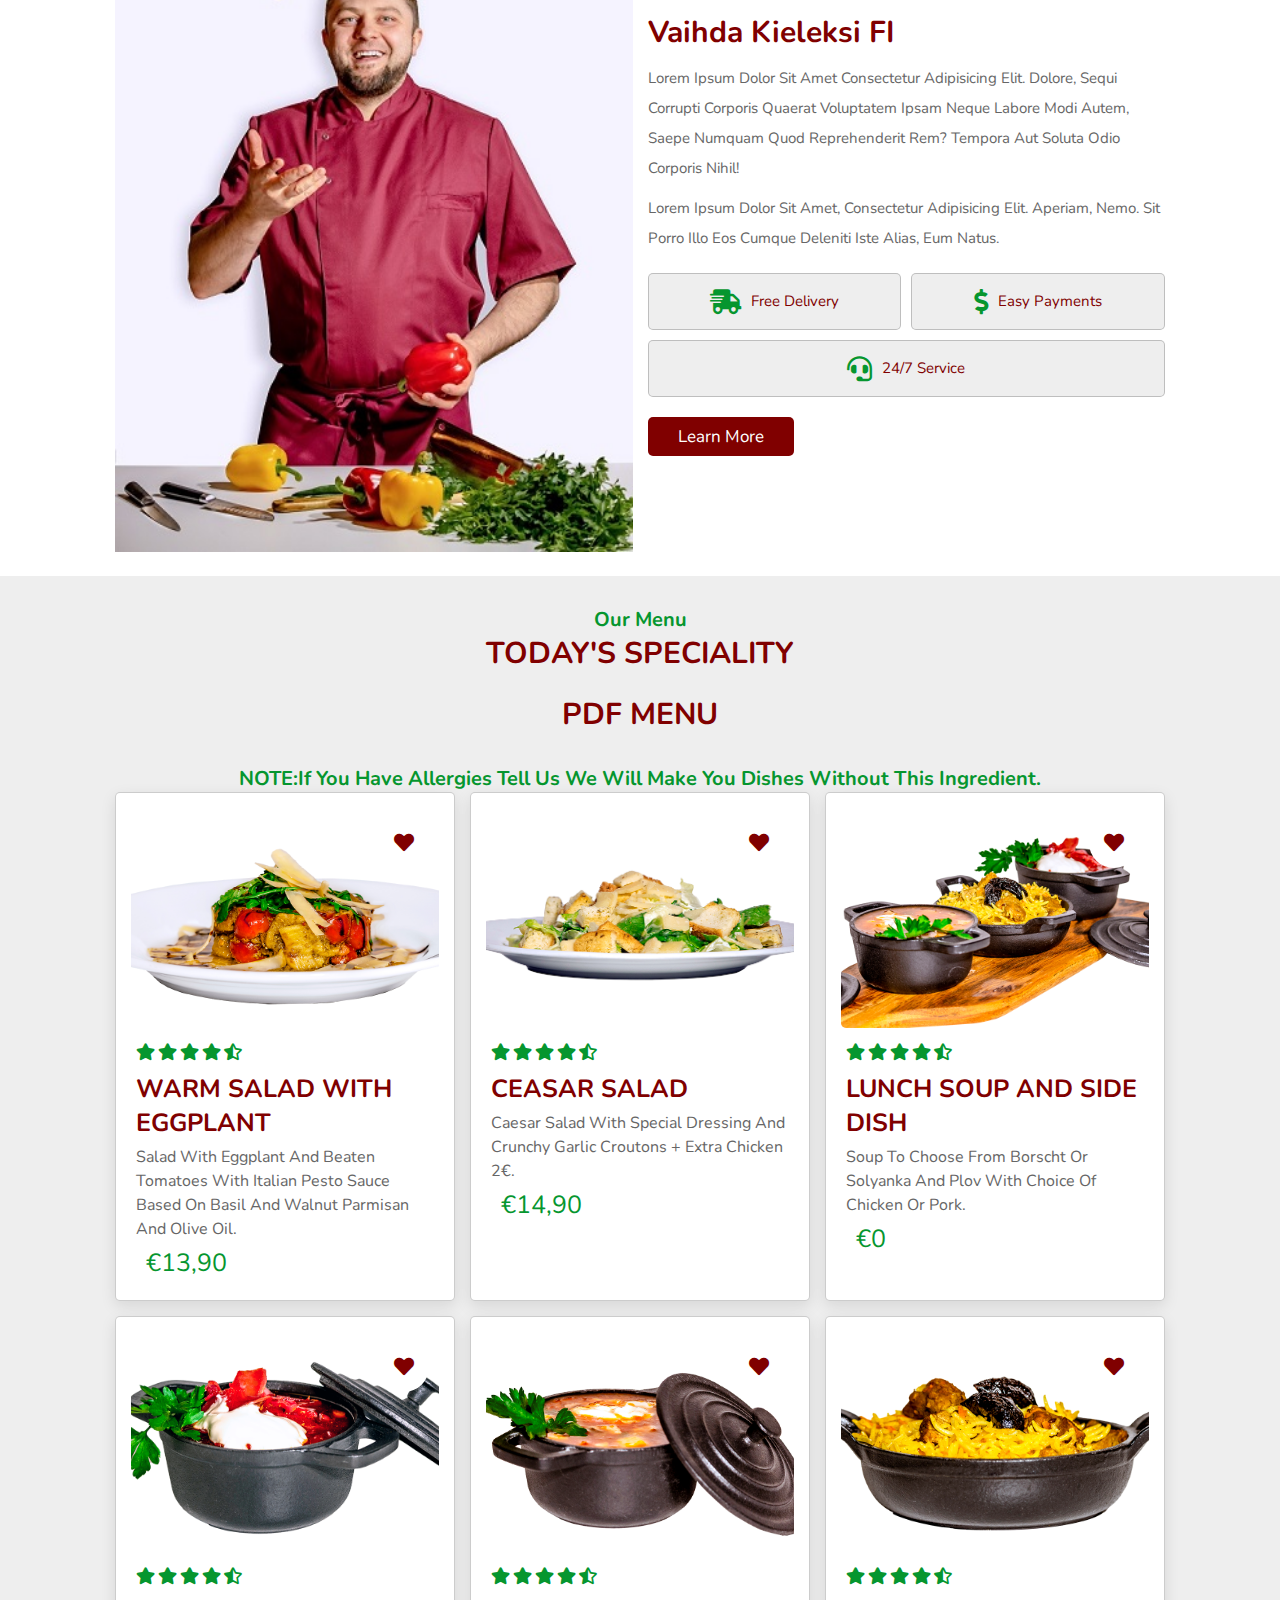
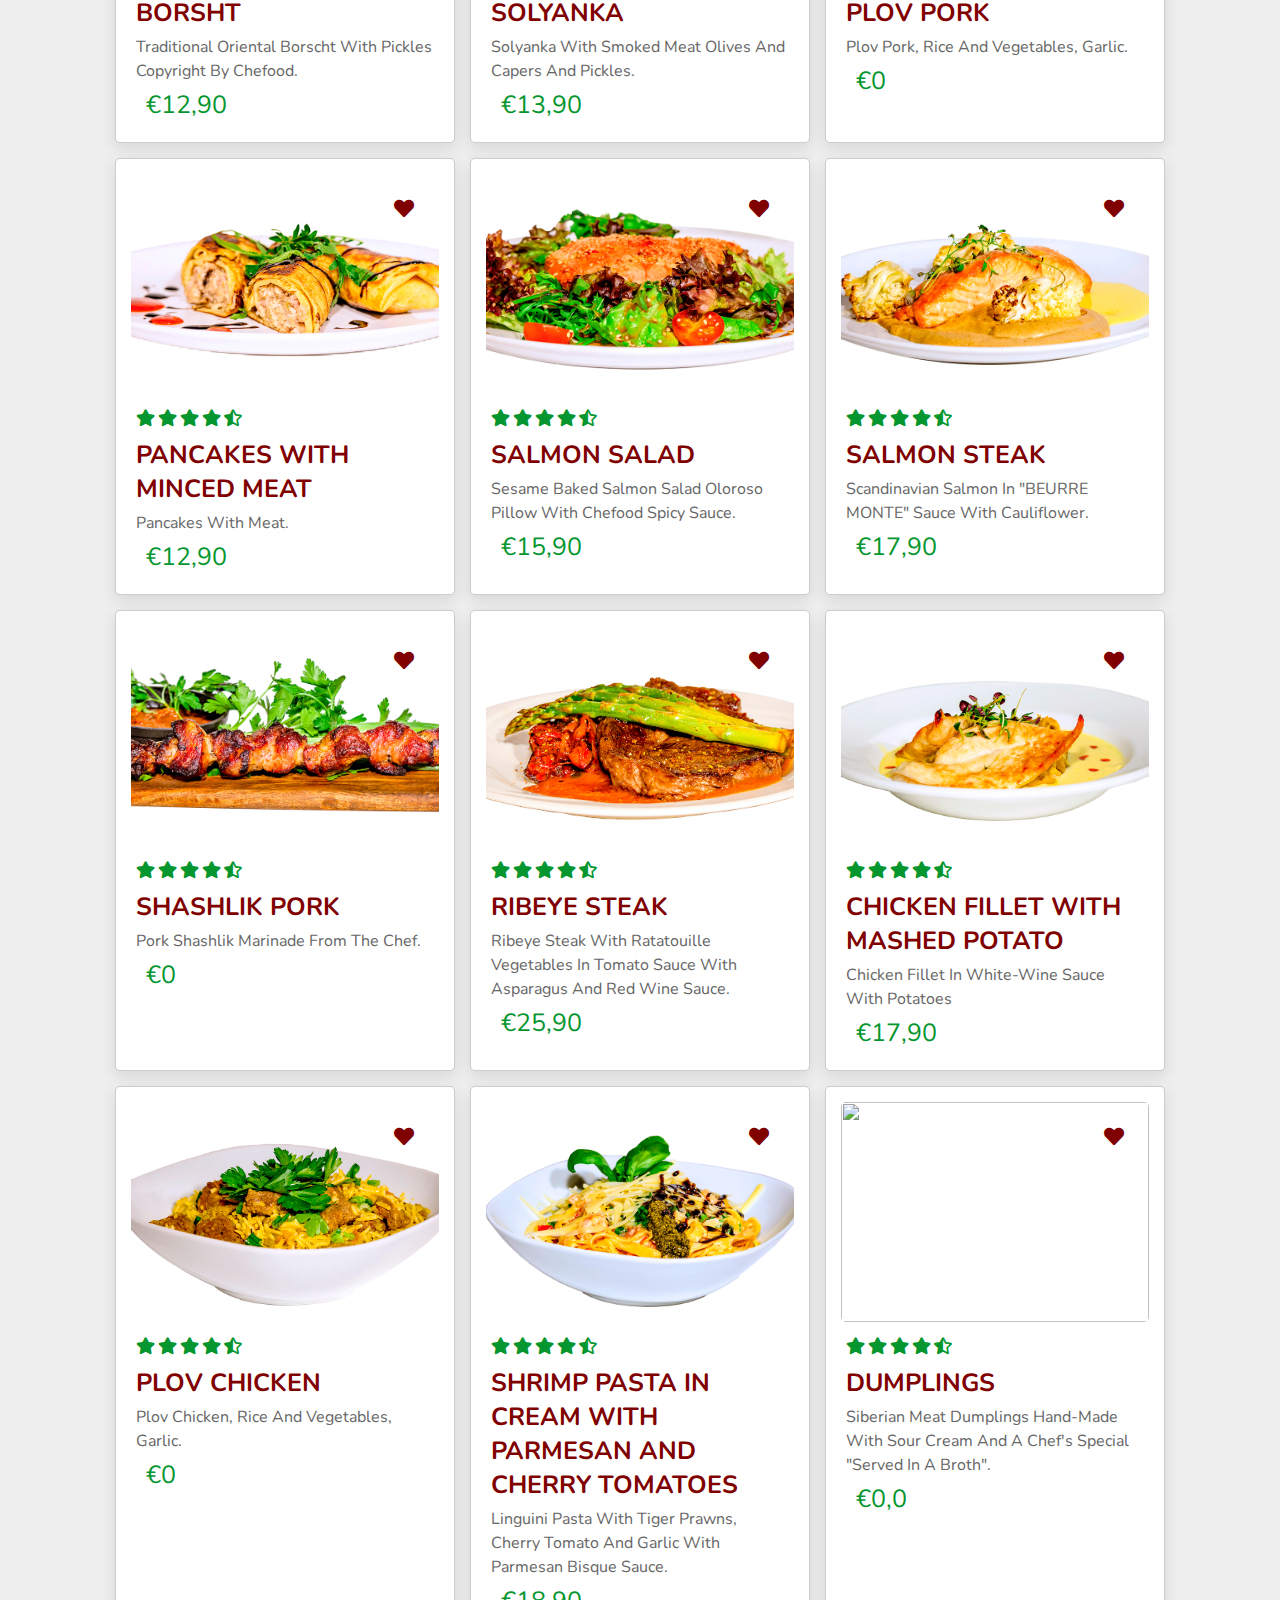
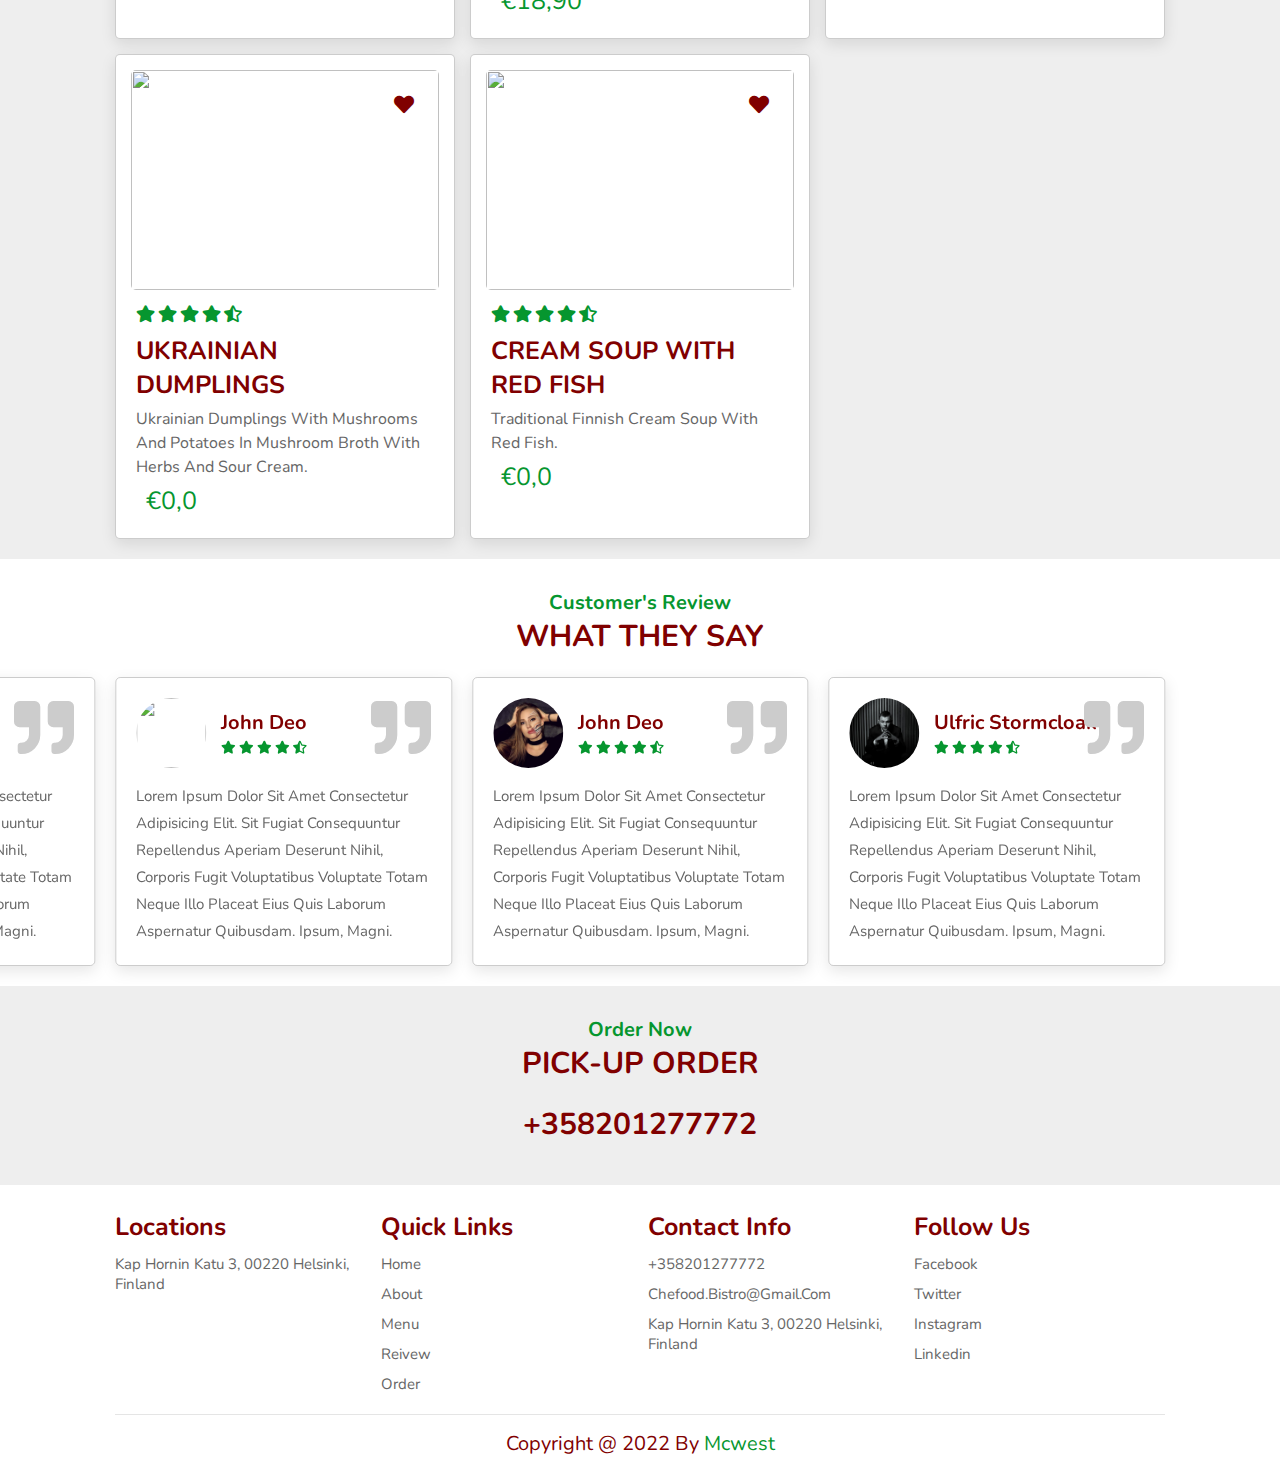
==== commit 43ecbf04: "fin" ====
--- a/indexeng.html
+++ b/indexeng.html
@@ -63,31 +63,31 @@
             <div class="swiper-slide slide">
                 <div class="content">
                     <span>our special dish</span>
-                    <h3>Some food</h3>
+                    <h3>BORSHT</h3>
                     <p>Lorem ipsum dolor sit amet consectetur adipisicing elit. Sit natus dolor cumque?</p>
                     <!--<a href="#" class="btn">order now</a>-->
                 </div>
                 <div class="image">
-                    <img src="images\1.png" alt="">
+                    <img src="images\Menu\4.png" alt="">
                 </div>
             </div>
 
             <div class="swiper-slide slide">
                 <div class="content">
                     <span>our special dish</span>
-                    <h3>Some food</h3>
+                    <h3>RIBEYE STEAK</h3>
                     <p>Lorem ipsum dolor sit amet consectetur adipisicing elit. Sit natus dolor cumque?</p>
                     <!--<a href="#" class="btn">order now</a>-->
                 </div>
                 <div class="image">
-                    <img src="images\7.png" alt="">
+                    <img src="images\Menu\11.png" alt="">
                 </div>
             </div>
 
             <div class="swiper-slide slide">
                 <div class="content">
                     <span>our special dish</span>
-                    <h3>Some food</h3>
+                    <h3>SALMON STEAK</h3>
                     <p>Lorem ipsum dolor sit amet consectetur adipisicing elit. Sit natus dolor cumque?</p>
                     <!--<a href="#" class="btn">order now</a>-->
                 </div>
@@ -119,7 +119,7 @@
             <a href="#" class="fas fa-heart"></a>
             <a href="#" class="fas fa-eye"></a>
             <img src="images\Menu\1.png" alt="">
-            <h3>tasty food</h3>
+            <h3>WARM SALAD WITH EGGPLANT</h3>
             <div class="stars">
                 <i class="fas fa-star"></i>
                 <i class="fas fa-star"></i>
@@ -127,7 +127,7 @@
                 <i class="fas fa-star"></i>
                 <i class="fas fa-star-half-alt"></i>
             </div>
-            <span>€10.00</span>
+            <span>€13.90</span>
             <!--<a href="#" class="btn">add to cart</a>-->
         </div>
 
@@ -135,7 +135,7 @@
             <a href="#" class="fas fa-heart"></a>
             <a href="#" class="fas fa-eye"></a>
             <img src="images\Menu\2.png" alt="">
-            <h3>tasty food</h3>
+            <h3>CEASAR SALAD</h3>
             <div class="stars">
                 <i class="fas fa-star"></i>
                 <i class="fas fa-star"></i>
@@ -143,7 +143,7 @@
                 <i class="fas fa-star"></i>
                 <i class="fas fa-star-half-alt"></i>
             </div>
-            <span>€10.00</span>
+            <span>€14.90</span>
             <!--<a href="#" class="btn">add to cart</a>-->
         </div>
 
@@ -151,7 +151,7 @@
             <a href="#" class="fas fa-heart"></a>
             <a href="#" class="fas fa-eye"></a>
             <img src="images\Menu\3.png" alt="">
-            <h3>tasty food</h3>
+            <h3>LUNCH SOUP AND SIDE DISH</h3>
             <div class="stars">
                 <i class="fas fa-star"></i>
                 <i class="fas fa-star"></i>
@@ -167,7 +167,7 @@
             <a href="#" class="fas fa-heart"></a>
             <a href="#" class="fas fa-eye"></a>
             <img src="images\Menu\4.png" alt="">
-            <h3>tasty food</h3>
+            <h3>BORSHT</h3>
             <div class="stars">
                 <i class="fas fa-star"></i>
                 <i class="fas fa-star"></i>
@@ -175,7 +175,7 @@
                 <i class="fas fa-star"></i>
                 <i class="fas fa-star-half-alt"></i>
             </div>
-            <span>€10.00</span>
+            <span>€12.90</span>
             <!--<a href="#" class="btn">add to cart</a>-->
         </div>
 
@@ -183,7 +183,7 @@
             <a href="#" class="fas fa-heart"></a>
             <a href="#" class="fas fa-eye"></a>
             <img src="images\Menu\5.png" alt="">
-            <h3>tasty food</h3>
+            <h3>SOLYANKA</h3>
             <div class="stars">
                 <i class="fas fa-star"></i>
                 <i class="fas fa-star"></i>
@@ -191,7 +191,7 @@
                 <i class="fas fa-star"></i>
                 <i class="fas fa-star-half-alt"></i>
             </div>
-            <span>€10.00</span>
+            <span>€13.90</span>
             <!--<a href="#" class="btn">add to cart</a>-->
         </div>
 
@@ -199,7 +199,7 @@
             <a href="#" class="fas fa-heart"></a>
             <a href="#" class="fas fa-eye"></a>
             <img src="images\Menu\6.png" alt="">
-            <h3>tasty food</h3>
+            <h3>PLOV PORK</h3>
             <div class="stars">
                 <i class="fas fa-star"></i>
                 <i class="fas fa-star"></i>
@@ -265,6 +265,7 @@
     <h3 class="sub-heading"> our menu </h3>
     <h1 class="heading"> today's speciality </h1>
     <a href="https://drive.google.com/file/d/1KbCG6wTnApn-PPG2b-a4mQSiNyA2gS4a/view?usp=sharing"><h1 class="heading"> PDF Menu </h1></a>
+    <h3 class="sub-heading">NOTE:If you have allergies tell us we will make you dishes without this ingredient.</h3>
 
     <div class="box-container">
 
@@ -281,8 +282,48 @@
                     <i class="fas fa-star"></i>
                     <i class="fas fa-star-half-alt"></i>
                 </div>
-                <h3>delicious food</h3>
-                <p>Lorem ipsum dolor sit, amet consectetur adipisicing elit. Excepturi, accusantium.</p>
+                <h3>WARM SALAD WITH EGGPLANT</h3>
+                <p>salad with eggplant and beaten tomatoes with Italian pesto sauce based on basil and walnut parmisan and olive oil.</p>
+                <!--<a href="#" class="btn">add to cart</a>-->
+                <span class="price">€13,90</span>
+            </div>
+        </div>
+
+        <div class="box">
+            <div class="image">
+                <img src="images\Menu\2.png" alt="">
+                <a href="#" class="fas fa-heart"></a>
+            </div>
+            <div class="content">
+                <div class="stars">
+                    <i class="fas fa-star"></i>
+                    <i class="fas fa-star"></i>
+                    <i class="fas fa-star"></i>
+                    <i class="fas fa-star"></i>
+                    <i class="fas fa-star-half-alt"></i>
+                </div>
+                <h3>CEASAR SALAD</h3>
+                <p>Caesar salad with special dressing and crunchy garlic croutons +  extra chicken 2€.</p>
+                <!--<a href="#" class="btn">add to cart</a>-->
+                <span class="price">€14,90</span>
+            </div>
+        </div>
+
+        <div class="box">
+            <div class="image">
+                <img src="images\Menu\3.png" alt="">
+                <a href="#" class="fas fa-heart"></a>
+            </div>
+            <div class="content">
+                <div class="stars">
+                    <i class="fas fa-star"></i>
+                    <i class="fas fa-star"></i>
+                    <i class="fas fa-star"></i>
+                    <i class="fas fa-star"></i>
+                    <i class="fas fa-star-half-alt"></i>
+                </div>
+                <h3>lUNCH SOUP AND SIDE DISH</h3>
+                <p>Soup to choose from borscht or solyanka and Plov with choice of chicken or pork.</p>
                 <!--<a href="#" class="btn">add to cart</a>-->
                 <span class="price">€0</span>
             </div>
@@ -290,19 +331,59 @@
 
         <div class="box">
             <div class="image">
-                <img src="images\Menu\2.png" alt="">
-                <a href="#" class="fas fa-heart"></a>
-            </div>
-            <div class="content">
-                <div class="stars">
-                    <i class="fas fa-star"></i>
-                    <i class="fas fa-star"></i>
-                    <i class="fas fa-star"></i>
-                    <i class="fas fa-star"></i>
-                    <i class="fas fa-star-half-alt"></i>
-                </div>
-                <h3>delicious food</h3>
-                <p>Lorem ipsum dolor sit, amet consectetur adipisicing elit. Excepturi, accusantium.</p>
+                <img src="images\Menu\4.png" alt="">
+                <a href="#" class="fas fa-heart"></a>
+            </div>
+            <div class="content">
+                <div class="stars">
+                    <i class="fas fa-star"></i>
+                    <i class="fas fa-star"></i>
+                    <i class="fas fa-star"></i>
+                    <i class="fas fa-star"></i>
+                    <i class="fas fa-star-half-alt"></i>
+                </div>
+                <h3>BORSHT</h3>
+                <p>traditional oriental borscht with pickles copyright by chefood.</p>
+                <!--<a href="#" class="btn">add to cart</a>-->
+                <span class="price">€12,90</span>
+            </div>
+        </div>
+
+        <div class="box">
+            <div class="image">
+                <img src="images\Menu\5.png" alt="">
+                <a href="#" class="fas fa-heart"></a>
+            </div>
+            <div class="content">
+                <div class="stars">
+                    <i class="fas fa-star"></i>
+                    <i class="fas fa-star"></i>
+                    <i class="fas fa-star"></i>
+                    <i class="fas fa-star"></i>
+                    <i class="fas fa-star-half-alt"></i>
+                </div>
+                <h3>SOLYANKA</h3>
+                <p>Solyanka with smoked meat olives and capers and pickles.</p>
+                <!--<a href="#" class="btn">add to cart</a>-->
+                <span class="price">€13,90</span>
+            </div>
+        </div>
+
+        <div class="box">
+            <div class="image">
+                <img src="images\Menu\6.png" alt="">
+                <a href="#" class="fas fa-heart"></a>
+            </div>
+            <div class="content">
+                <div class="stars">
+                    <i class="fas fa-star"></i>
+                    <i class="fas fa-star"></i>
+                    <i class="fas fa-star"></i>
+                    <i class="fas fa-star"></i>
+                    <i class="fas fa-star-half-alt"></i>
+                </div>
+                <h3>PLOV PORK</h3>
+                <p>Plov pork, rice and vegetables, garlic.</p>
                 <!--<a href="#" class="btn">add to cart</a>-->
                 <span class="price">€0</span>
             </div>
@@ -310,39 +391,138 @@
 
         <div class="box">
             <div class="image">
-                <img src="images\Menu\3.png" alt="">
-                <a href="#" class="fas fa-heart"></a>
-            </div>
-            <div class="content">
-                <div class="stars">
-                    <i class="fas fa-star"></i>
-                    <i class="fas fa-star"></i>
-                    <i class="fas fa-star"></i>
-                    <i class="fas fa-star"></i>
-                    <i class="fas fa-star-half-alt"></i>
-                </div>
-                <h3>delicious food</h3>
-                <p>Lorem ipsum dolor sit, amet consectetur adipisicing elit. Excepturi, accusantium.</p>
+                <img src="images\Menu\7.png" alt="">
+                <a href="#" class="fas fa-heart"></a>
+            </div>
+            <div class="content">
+                <div class="stars">
+                    <i class="fas fa-star"></i>
+                    <i class="fas fa-star"></i>
+                    <i class="fas fa-star"></i>
+                    <i class="fas fa-star"></i>
+                    <i class="fas fa-star-half-alt"></i>
+                </div>
+                <h3>PANCAKES WITH MINCED MEAT</h3>
+                <p>pancakes with meat.</p>
+                <!--<a href="#" class="btn">add to cart</a>-->
+                <span class="price">€12,90</span>
+            </div>
+        </div>
+
+        <div class="box">
+            <div class="image">
+                <img src="images\Menu\8.png" alt="">
+                <a href="#" class="fas fa-heart"></a>
+            </div>
+            <div class="content">
+                <div class="stars">
+                    <i class="fas fa-star"></i>
+                    <i class="fas fa-star"></i>
+                    <i class="fas fa-star"></i>
+                    <i class="fas fa-star"></i>
+                    <i class="fas fa-star-half-alt"></i>
+                </div>
+                <h3>SALMON SALAD</h3>
+                <p>sesame baked salmon salad oloroso pillow with chefood spicy sauce.</p>
+                <!--<a href="#" class="btn">add to cart</a>-->
+                <span class="price">€15,90</span>
+            </div>
+        </div>
+
+        <div class="box">
+            <div class="image">
+                <img src="images\Menu\9.png" alt="">
+                <a href="#" class="fas fa-heart"></a>
+            </div>
+            <div class="content">
+                <div class="stars">
+                    <i class="fas fa-star"></i>
+                    <i class="fas fa-star"></i>
+                    <i class="fas fa-star"></i>
+                    <i class="fas fa-star"></i>
+                    <i class="fas fa-star-half-alt"></i>
+                </div>
+                <h3>SALMON STEAK</h3>
+                <p>Scandinavian salmon in "BEURRE MONTE" sauce with cauliflower.</p>
+                <!--<a href="#" class="btn">add to cart</a>-->
+                <span class="price">€17,90</span>
+            </div>
+        </div>
+
+        <div class="box">
+            <div class="image">
+                <img src="images\Menu\10.png" alt="">
+                <a href="#" class="fas fa-heart"></a>
+            </div>
+            <div class="content">
+                <div class="stars">
+                    <i class="fas fa-star"></i>
+                    <i class="fas fa-star"></i>
+                    <i class="fas fa-star"></i>
+                    <i class="fas fa-star"></i>
+                    <i class="fas fa-star-half-alt"></i>
+                </div>
+                <h3>SHASHLIK PORK</h3>
+                <p>pork Shashlik marinade from the chef.</p>
                 <!--<a href="#" class="btn">add to cart</a>-->
                 <span class="price">€0</span>
             </div>
         </div>
-
-        <div class="box">
-            <div class="image">
-                <img src="images\Menu\4.png" alt="">
-                <a href="#" class="fas fa-heart"></a>
-            </div>
-            <div class="content">
-                <div class="stars">
-                    <i class="fas fa-star"></i>
-                    <i class="fas fa-star"></i>
-                    <i class="fas fa-star"></i>
-                    <i class="fas fa-star"></i>
-                    <i class="fas fa-star-half-alt"></i>
-                </div>
-                <h3>delicious food</h3>
-                <p>Lorem ipsum dolor sit, amet consectetur adipisicing elit. Excepturi, accusantium.</p>
+        <div class="box">
+            <div class="image">
+                <img src="images\Menu\11.png" alt="">
+                <a href="#" class="fas fa-heart"></a>
+            </div>
+            <div class="content">
+                <div class="stars">
+                    <i class="fas fa-star"></i>
+                    <i class="fas fa-star"></i>
+                    <i class="fas fa-star"></i>
+                    <i class="fas fa-star"></i>
+                    <i class="fas fa-star-half-alt"></i>
+                </div>
+                <h3>RIBEYE STEAK</h3>
+                <p>Ribeye steak with ratatouille vegetables in tomato sauce with asparagus and red wine sauce.</p>
+                <!--<a href="#" class="btn">add to cart</a>-->
+                <span class="price">€25,90</span>
+            </div>
+        </div>
+
+        <div class="box">
+            <div class="image">
+                <img src="images\Menu\12.png" alt="">
+                <a href="#" class="fas fa-heart"></a>
+            </div>
+            <div class="content">
+                <div class="stars">
+                    <i class="fas fa-star"></i>
+                    <i class="fas fa-star"></i>
+                    <i class="fas fa-star"></i>
+                    <i class="fas fa-star"></i>
+                    <i class="fas fa-star-half-alt"></i>
+                </div>
+                <h3>CHICKEN FILLET WITH MASHED POTATO</h3>
+                <p>chicken fillet in white-wine sauce with potatoes</p>
+                <!--<a href="#" class="btn">add to cart</a>-->
+                <span class="price">€17,90</span>
+            </div>
+        </div>
+
+        <div class="box">
+            <div class="image">
+                <img src="images\Menu\13.png" alt="">
+                <a href="#" class="fas fa-heart"></a>
+            </div>
+            <div class="content">
+                <div class="stars">
+                    <i class="fas fa-star"></i>
+                    <i class="fas fa-star"></i>
+                    <i class="fas fa-star"></i>
+                    <i class="fas fa-star"></i>
+                    <i class="fas fa-star-half-alt"></i>
+                </div>
+                <h3>PLOV CHICKEN</h3>
+                <p>Plov chicken, rice and vegetables, garlic.</p>
                 <!--<a href="#" class="btn">add to cart</a>-->
                 <span class="price">€0</span>
             </div>
@@ -350,186 +530,6 @@
 
         <div class="box">
             <div class="image">
-                <img src="images\Menu\5.png" alt="">
-                <a href="#" class="fas fa-heart"></a>
-            </div>
-            <div class="content">
-                <div class="stars">
-                    <i class="fas fa-star"></i>
-                    <i class="fas fa-star"></i>
-                    <i class="fas fa-star"></i>
-                    <i class="fas fa-star"></i>
-                    <i class="fas fa-star-half-alt"></i>
-                </div>
-                <h3>delicious food</h3>
-                <p>Lorem ipsum dolor sit, amet consectetur adipisicing elit. Excepturi, accusantium.</p>
-                <!--<a href="#" class="btn">add to cart</a>-->
-                <span class="price">€0</span>
-            </div>
-        </div>
-
-        <div class="box">
-            <div class="image">
-                <img src="images\Menu\6.png" alt="">
-                <a href="#" class="fas fa-heart"></a>
-            </div>
-            <div class="content">
-                <div class="stars">
-                    <i class="fas fa-star"></i>
-                    <i class="fas fa-star"></i>
-                    <i class="fas fa-star"></i>
-                    <i class="fas fa-star"></i>
-                    <i class="fas fa-star-half-alt"></i>
-                </div>
-                <h3>delicious food</h3>
-                <p>Lorem ipsum dolor sit, amet consectetur adipisicing elit. Excepturi, accusantium.</p>
-                <!--<a href="#" class="btn">add to cart</a>-->
-                <span class="price">€0</span>
-            </div>
-        </div>
-
-        <div class="box">
-            <div class="image">
-                <img src="images\Menu\7.png" alt="">
-                <a href="#" class="fas fa-heart"></a>
-            </div>
-            <div class="content">
-                <div class="stars">
-                    <i class="fas fa-star"></i>
-                    <i class="fas fa-star"></i>
-                    <i class="fas fa-star"></i>
-                    <i class="fas fa-star"></i>
-                    <i class="fas fa-star-half-alt"></i>
-                </div>
-                <h3>delicious food</h3>
-                <p>Lorem ipsum dolor sit, amet consectetur adipisicing elit. Excepturi, accusantium.</p>
-                <!--<a href="#" class="btn">add to cart</a>-->
-                <span class="price">€0</span>
-            </div>
-        </div>
-
-        <div class="box">
-            <div class="image">
-                <img src="images\Menu\8.png" alt="">
-                <a href="#" class="fas fa-heart"></a>
-            </div>
-            <div class="content">
-                <div class="stars">
-                    <i class="fas fa-star"></i>
-                    <i class="fas fa-star"></i>
-                    <i class="fas fa-star"></i>
-                    <i class="fas fa-star"></i>
-                    <i class="fas fa-star-half-alt"></i>
-                </div>
-                <h3>delicious food</h3>
-                <p>Lorem ipsum dolor sit, amet consectetur adipisicing elit. Excepturi, accusantium.</p>
-                <!--<a href="#" class="btn">add to cart</a>-->
-                <span class="price">$€0</span>
-            </div>
-        </div>
-
-        <div class="box">
-            <div class="image">
-                <img src="images\Menu\9.png" alt="">
-                <a href="#" class="fas fa-heart"></a>
-            </div>
-            <div class="content">
-                <div class="stars">
-                    <i class="fas fa-star"></i>
-                    <i class="fas fa-star"></i>
-                    <i class="fas fa-star"></i>
-                    <i class="fas fa-star"></i>
-                    <i class="fas fa-star-half-alt"></i>
-                </div>
-                <h3>delicious food</h3>
-                <p>Lorem ipsum dolor sit, amet consectetur adipisicing elit. Excepturi, accusantium.</p>
-                <!--<a href="#" class="btn">add to cart</a>-->
-                <span class="price">€0</span>
-            </div>
-        </div>
-
-        <div class="box">
-            <div class="image">
-                <img src="images\Menu\10.png" alt="">
-                <a href="#" class="fas fa-heart"></a>
-            </div>
-            <div class="content">
-                <div class="stars">
-                    <i class="fas fa-star"></i>
-                    <i class="fas fa-star"></i>
-                    <i class="fas fa-star"></i>
-                    <i class="fas fa-star"></i>
-                    <i class="fas fa-star-half-alt"></i>
-                </div>
-                <h3>delicious food</h3>
-                <p>Lorem ipsum dolor sit, amet consectetur adipisicing elit. Excepturi, accusantium.</p>
-                <!--<a href="#" class="btn">add to cart</a>-->
-                <span class="price">€0</span>
-            </div>
-        </div>
-
-        <div class="box">
-            <div class="image">
-                <img src="images\Menu\11.png" alt="">
-                <a href="#" class="fas fa-heart"></a>
-            </div>
-            <div class="content">
-                <div class="stars">
-                    <i class="fas fa-star"></i>
-                    <i class="fas fa-star"></i>
-                    <i class="fas fa-star"></i>
-                    <i class="fas fa-star"></i>
-                    <i class="fas fa-star-half-alt"></i>
-                </div>
-                <h3>delicious food</h3>
-                <p>Lorem ipsum dolor sit, amet consectetur adipisicing elit. Excepturi, accusantium.</p>
-                <!--<a href="#" class="btn">add to cart</a>-->
-                <span class="price">€0</span>
-            </div>
-        </div>
-
-        <div class="box">
-            <div class="image">
-                <img src="images\Menu\12.png" alt="">
-                <a href="#" class="fas fa-heart"></a>
-            </div>
-            <div class="content">
-                <div class="stars">
-                    <i class="fas fa-star"></i>
-                    <i class="fas fa-star"></i>
-                    <i class="fas fa-star"></i>
-                    <i class="fas fa-star"></i>
-                    <i class="fas fa-star-half-alt"></i>
-                </div>
-                <h3>delicious food</h3>
-                <p>Lorem ipsum dolor sit, amet consectetur adipisicing elit. Excepturi, accusantium.</p>
-                <!--<a href="#" class="btn">add to cart</a>-->
-                <span class="price">€0</span>
-            </div>
-        </div>
-
-        <div class="box">
-            <div class="image">
-                <img src="images\Menu\13.png" alt="">
-                <a href="#" class="fas fa-heart"></a>
-            </div>
-            <div class="content">
-                <div class="stars">
-                    <i class="fas fa-star"></i>
-                    <i class="fas fa-star"></i>
-                    <i class="fas fa-star"></i>
-                    <i class="fas fa-star"></i>
-                    <i class="fas fa-star-half-alt"></i>
-                </div>
-                <h3>delicious food</h3>
-                <p>Lorem ipsum dolor sit, amet consectetur adipisicing elit. Excepturi, accusantium.</p>
-                <!--<a href="#" class="btn">add to cart</a>-->
-                <span class="price">€0</span>
-            </div>
-        </div>
-
-        <div class="box">
-            <div class="image">
                 <img src="images\Menu\14.png" alt="">
                 <a href="#" class="fas fa-heart"></a>
             </div>
@@ -541,10 +541,70 @@
                     <i class="fas fa-star"></i>
                     <i class="fas fa-star-half-alt"></i>
                 </div>
-                <h3>delicious food</h3>
-                <p>Lorem ipsum dolor sit, amet consectetur adipisicing elit. Excepturi, accusantium.</p>
-                <!--<a href="#" class="btn">add to cart</a>-->
-                <span class="price">€0</span>
+                <h3>SHRIMP PASTA IN CREAM WITH PARMESAN AND CHERRY TOMATOES</h3>
+                <p>linguini pasta with tiger prawns, cherry tomato and garlic with parmesan bisque sauce.</p>
+                <!--<a href="#" class="btn">add to cart</a>-->
+                <span class="price">€18,90</span>
+            </div>
+        </div>
+
+        <div class="box">
+            <div class="image">
+                <img src="" alt="">
+                <a href="#" class="fas fa-heart"></a>
+            </div>
+            <div class="content">
+                <div class="stars">
+                    <i class="fas fa-star"></i>
+                    <i class="fas fa-star"></i>
+                    <i class="fas fa-star"></i>
+                    <i class="fas fa-star"></i>
+                    <i class="fas fa-star-half-alt"></i>
+                </div>
+                <h3>DUMPLINGS</h3>
+                <p>Siberian meat dumplings hand-made with sour cream and a chef's special "served in a broth".</p>
+                <!--<a href="#" class="btn">add to cart</a>-->
+                <span class="price">€0,0</span>
+            </div>
+        </div>
+
+        <div class="box">
+            <div class="image">
+                <img src="" alt="">
+                <a href="#" class="fas fa-heart"></a>
+            </div>
+            <div class="content">
+                <div class="stars">
+                    <i class="fas fa-star"></i>
+                    <i class="fas fa-star"></i>
+                    <i class="fas fa-star"></i>
+                    <i class="fas fa-star"></i>
+                    <i class="fas fa-star-half-alt"></i>
+                </div>
+                <h3>UKRAINIAN DUMPLINGS</h3>
+                <p>Ukrainian dumplings with mushrooms and potatoes in mushroom broth with herbs and sour cream.</p>
+                <!--<a href="#" class="btn">add to cart</a>-->
+                <span class="price">€0,0</span>
+            </div>
+        </div>
+
+        <div class="box">
+            <div class="image">
+                <img src="" alt="">
+                <a href="#" class="fas fa-heart"></a>
+            </div>
+            <div class="content">
+                <div class="stars">
+                    <i class="fas fa-star"></i>
+                    <i class="fas fa-star"></i>
+                    <i class="fas fa-star"></i>
+                    <i class="fas fa-star"></i>
+                    <i class="fas fa-star-half-alt"></i>
+                </div>
+                <h3>CREAM SOUP WITH RED FISH</h3>
+                <p>Traditional Finnish cream soup with red fish.</p>
+                <!--<a href="#" class="btn">add to cart</a>-->
+                <span class="price">€0,0</span>
             </div>
         </div>
 
@@ -650,8 +710,8 @@
 <section class="order" id="order">
 
     <h3 class="sub-heading"> order now </h3>
-    <h1 class="heading"> Pick-up order</br> 
-        +358201277772</h1>
+    <h1 class="heading"> Pick-up order</h1> 
+    <a href="tel:+358201277772"><h1 class="heading">+358201277772</h1></a>
 
     <!--<form action="">
 
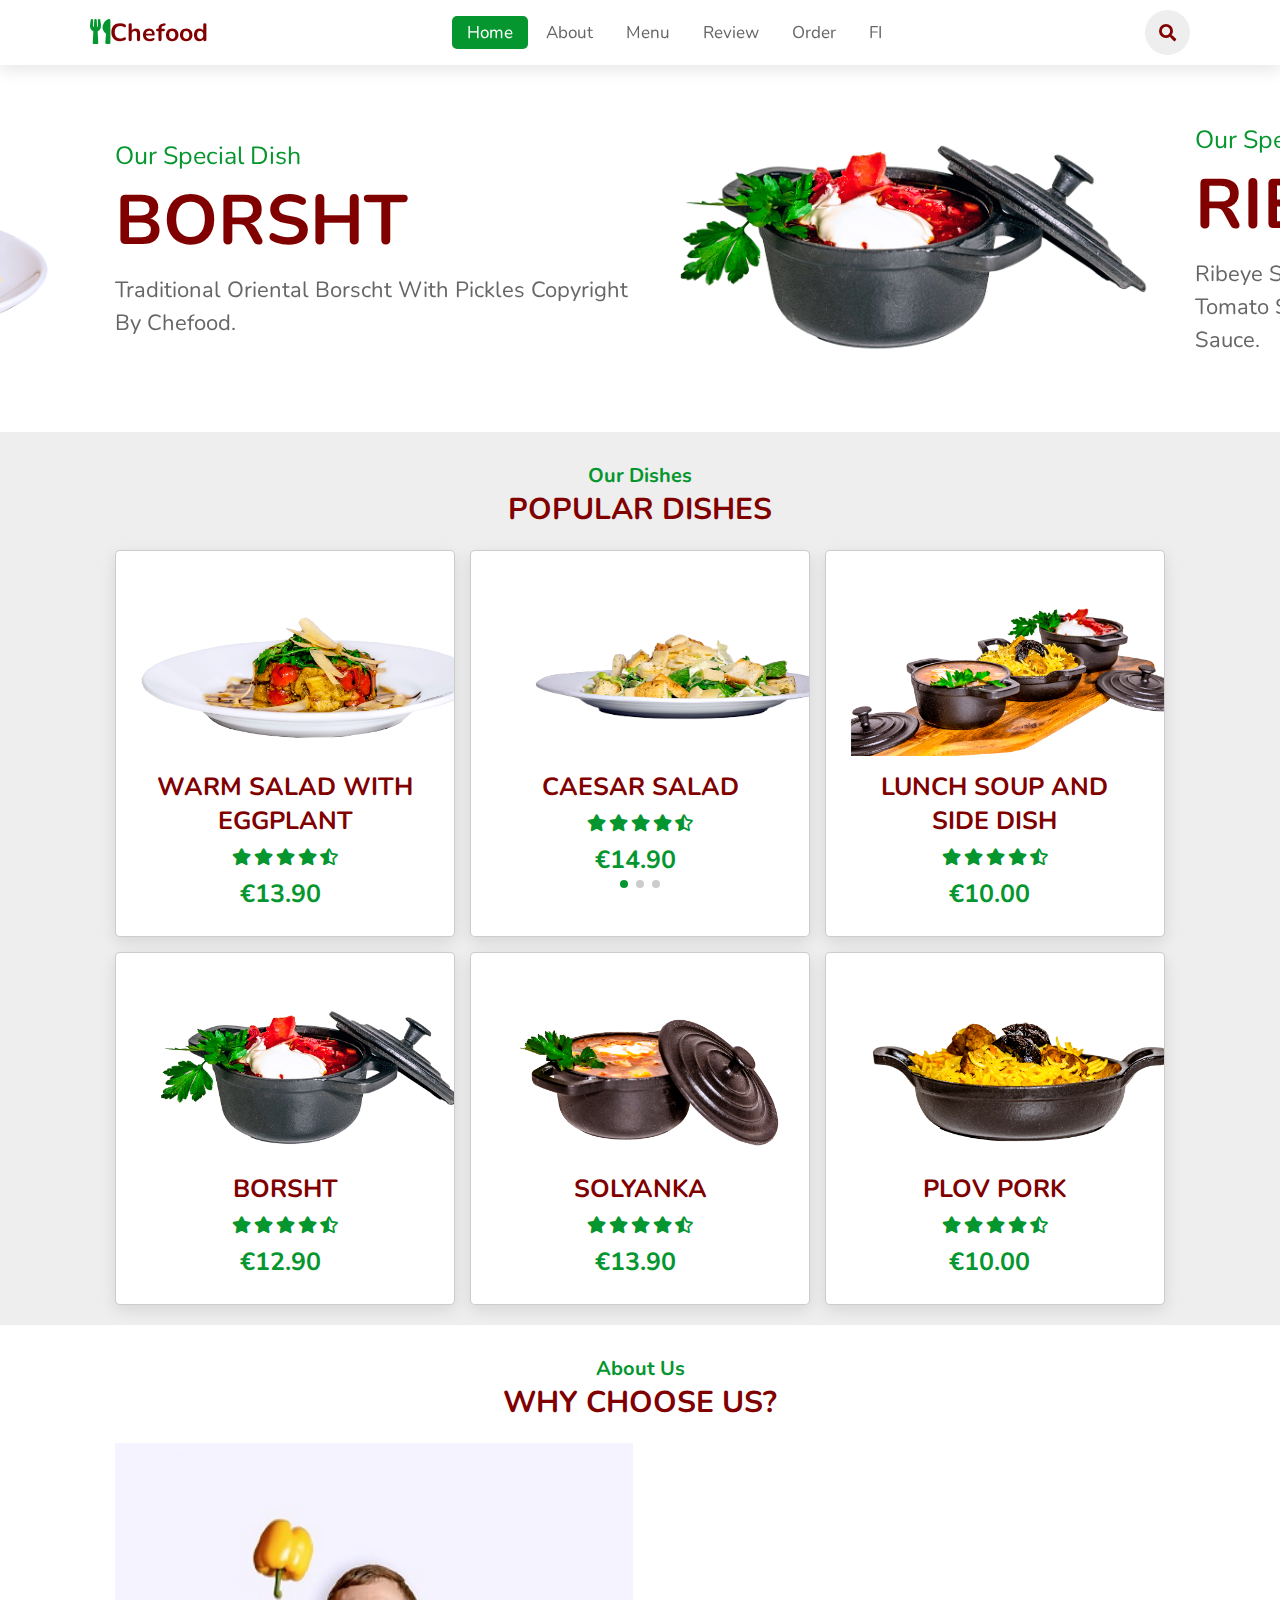
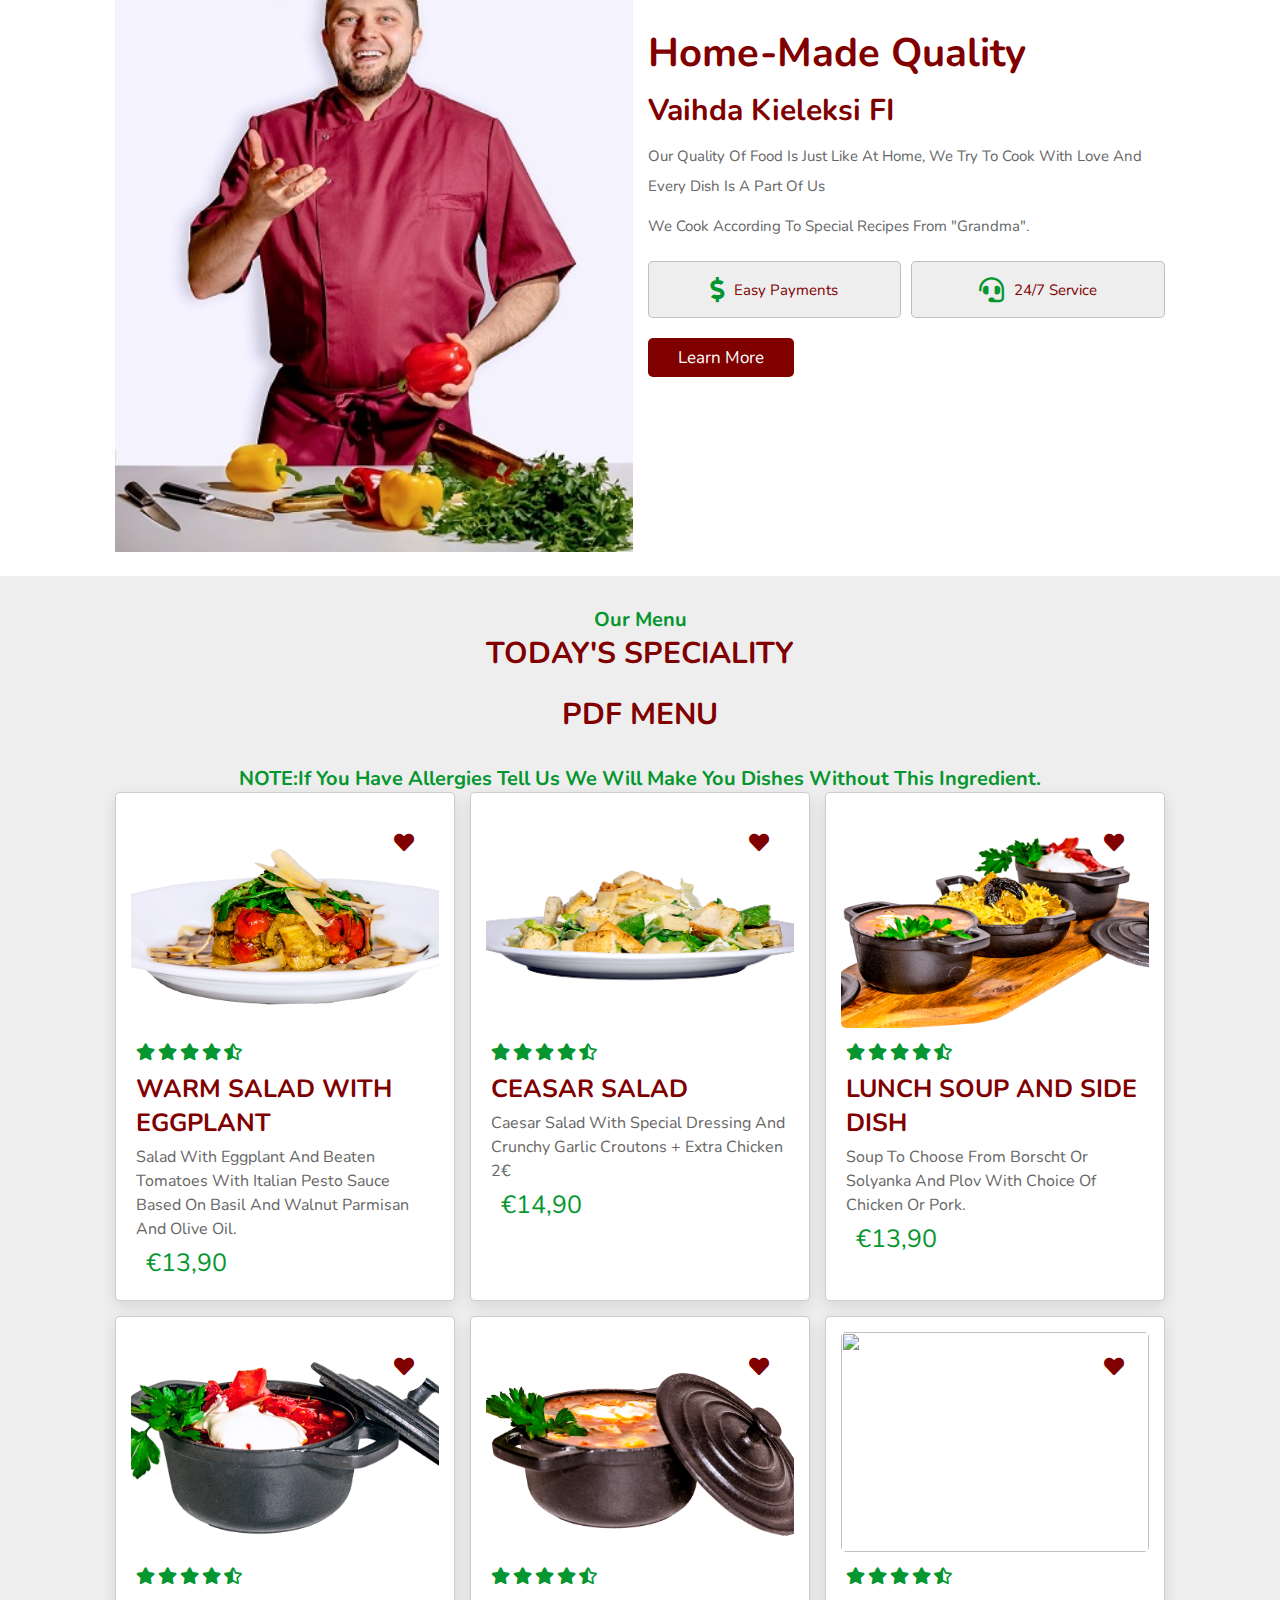
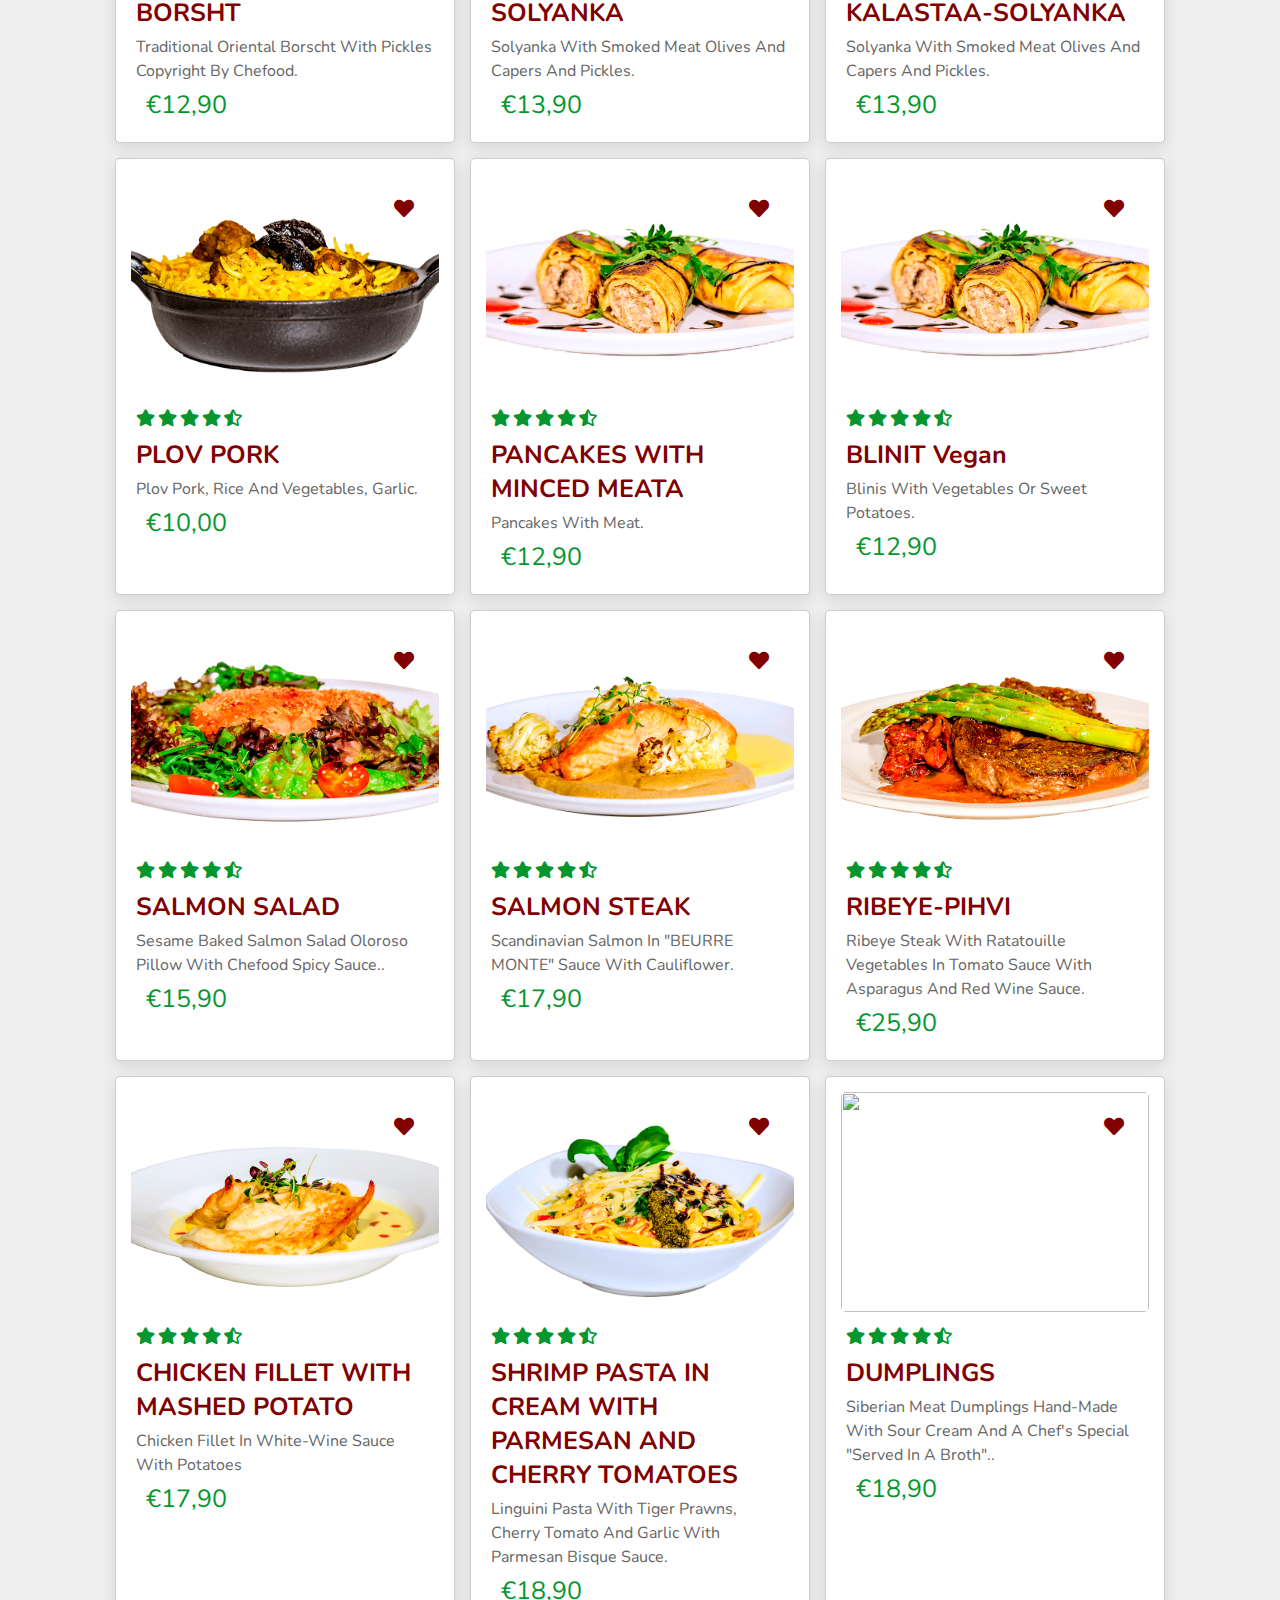
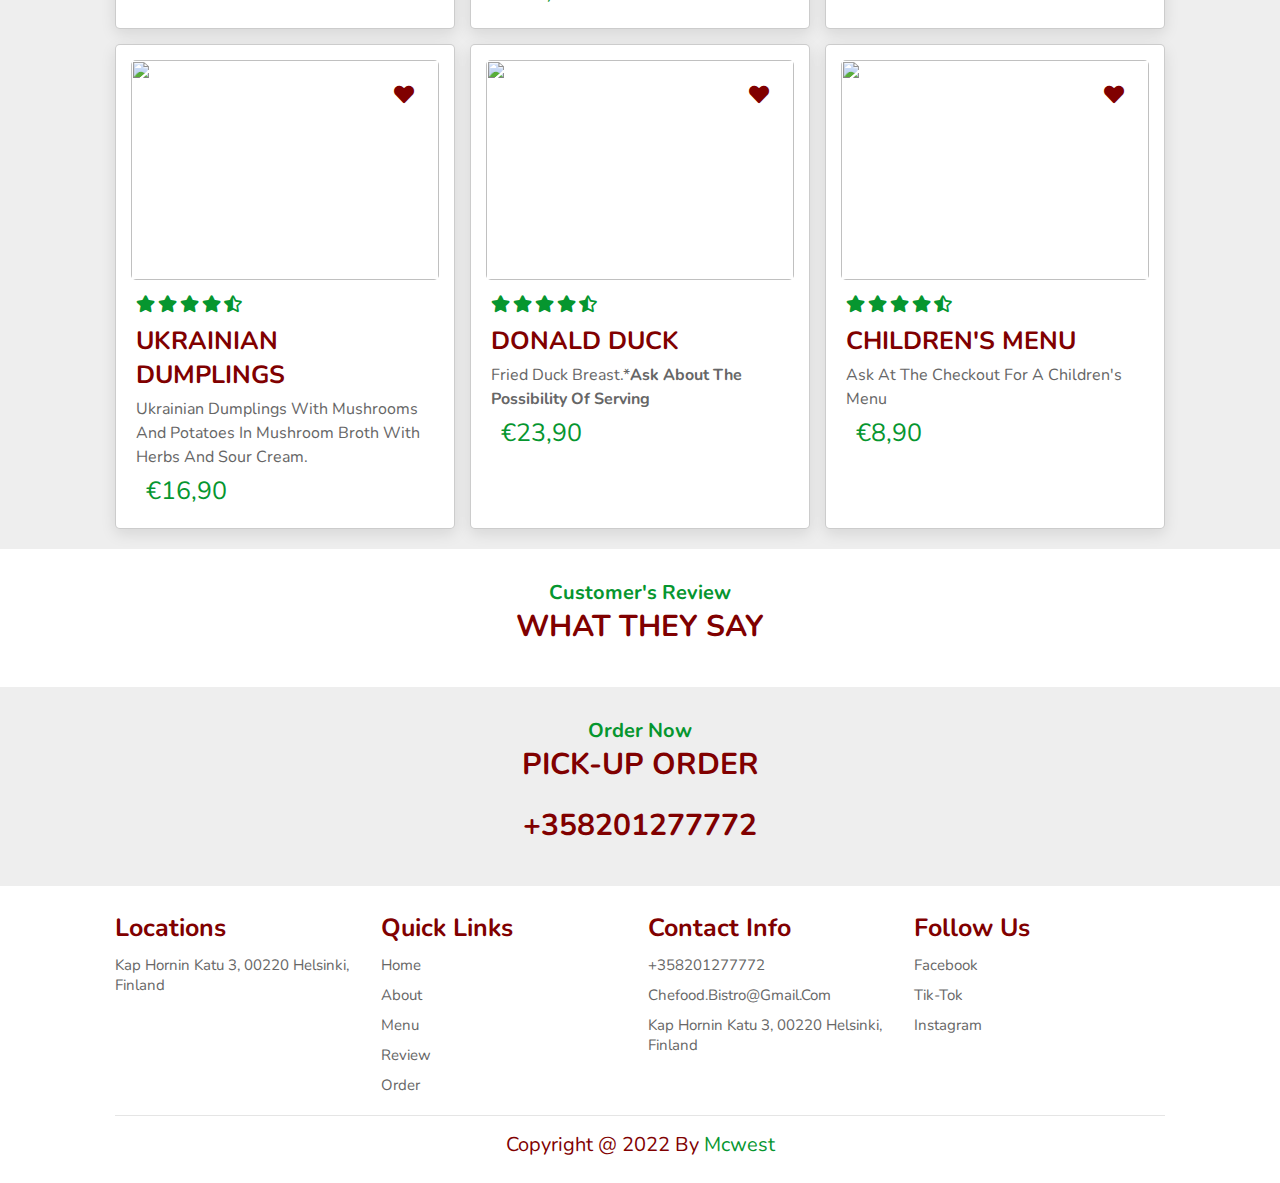
==== commit b88b00c6: "final" ====
--- a/indexeng.html
+++ b/indexeng.html
@@ -1,6 +1,15 @@
 <!DOCTYPE html>
 <html lang="en">
 <head>
+  <!-- Global site tag (gtag.js) - Google Analytics -->
+<script async src="https://www.googletagmanager.com/gtag/js?id=G-N3B8K51EQJ"></script>
+<script>
+  window.dataLayer = window.dataLayer || [];
+  function gtag(){dataLayer.push(arguments);}
+  gtag('js', new Date());
+
+  gtag('config', 'G-N3B8K51EQJ');
+</script>
     <meta charset="UTF-8">
     <meta http-equiv="X-UA-Compatible" content="IE=edge">
     <meta name="viewport" content="width=device-width, initial-scale=1.0">
@@ -64,7 +73,7 @@
                 <div class="content">
                     <span>our special dish</span>
                     <h3>BORSHT</h3>
-                    <p>Lorem ipsum dolor sit amet consectetur adipisicing elit. Sit natus dolor cumque?</p>
+                    <p>Traditional Oriental Borscht With Pickles Copyright By Chefood.</p>
                     <!--<a href="#" class="btn">order now</a>-->
                 </div>
                 <div class="image">
@@ -76,7 +85,7 @@
                 <div class="content">
                     <span>our special dish</span>
                     <h3>RIBEYE STEAK</h3>
-                    <p>Lorem ipsum dolor sit amet consectetur adipisicing elit. Sit natus dolor cumque?</p>
+                    <p>Ribeye Steak With Ratatouille Vegetables In Tomato Sauce With Asparagus And Red Wine Sauce.</p>
                     <!--<a href="#" class="btn">order now</a>-->
                 </div>
                 <div class="image">
@@ -88,7 +97,7 @@
                 <div class="content">
                     <span>our special dish</span>
                     <h3>SALMON STEAK</h3>
-                    <p>Lorem ipsum dolor sit amet consectetur adipisicing elit. Sit natus dolor cumque?</p>
+                    <p>Scandinavian Salmon In "BEURRE MONTE" Sauce With Cauliflower.</p>
                     <!--<a href="#" class="btn">order now</a>-->
                 </div>
                 <div class="image">
@@ -135,7 +144,7 @@
             <a href="#" class="fas fa-heart"></a>
             <a href="#" class="fas fa-eye"></a>
             <img src="images\Menu\2.png" alt="">
-            <h3>CEASAR SALAD</h3>
+            <h3>CAESAR SALAD</h3>
             <div class="stars">
                 <i class="fas fa-star"></i>
                 <i class="fas fa-star"></i>
@@ -233,13 +242,13 @@
         <div class="content">
             <h3>Home-made quality</h3>
             <a href="index.html"><h1>Vaihda kieleksi FI</h1></a>
-            <p>Lorem ipsum dolor sit amet consectetur adipisicing elit. Dolore, sequi corrupti corporis quaerat voluptatem ipsam neque labore modi autem, saepe numquam quod reprehenderit rem? Tempora aut soluta odio corporis nihil!</p>
-            <p>Lorem ipsum dolor sit amet, consectetur adipisicing elit. Aperiam, nemo. Sit porro illo eos cumque deleniti iste alias, eum natus.</p>
+            <p>Our quality of food is just like at home, we try to cook with love and every dish is a part of us</p>
+            <p>We cook according to special recipes from "grandma".</p>
             <div class="icons-container">
-                <div class="icons">
+                <!--<div class="icons">
                     <i class="fas fa-shipping-fast"></i>
                     <span>free delivery</span>
-                </div>
+                </div>-->
                 <div class="icons">
                     <i class="fas fa-dollar-sign"></i>
                     <span>easy payments</span>
@@ -264,7 +273,7 @@
 
     <h3 class="sub-heading"> our menu </h3>
     <h1 class="heading"> today's speciality </h1>
-    <a href="https://drive.google.com/file/d/1KbCG6wTnApn-PPG2b-a4mQSiNyA2gS4a/view?usp=sharing"><h1 class="heading"> PDF Menu </h1></a>
+    <a href="https://drive.google.com/file/d/1V9Pj4GNmxzBcJlL515y73qNNNbszrNa_/view?usp=sharing"><h1 class="heading"> PDF Menu </h1></a>
     <h3 class="sub-heading">NOTE:If you have allergies tell us we will make you dishes without this ingredient.</h3>
 
     <div class="box-container">
@@ -283,7 +292,7 @@
                     <i class="fas fa-star-half-alt"></i>
                 </div>
                 <h3>WARM SALAD WITH EGGPLANT</h3>
-                <p>salad with eggplant and beaten tomatoes with Italian pesto sauce based on basil and walnut parmisan and olive oil.</p>
+                <p>Salad With Eggplant And Beaten Tomatoes With Italian Pesto Sauce Based On Basil And Walnut Parmisan And Olive Oil.</p>
                 <!--<a href="#" class="btn">add to cart</a>-->
                 <span class="price">€13,90</span>
             </div>
@@ -303,7 +312,7 @@
                     <i class="fas fa-star-half-alt"></i>
                 </div>
                 <h3>CEASAR SALAD</h3>
-                <p>Caesar salad with special dressing and crunchy garlic croutons +  extra chicken 2€.</p>
+                <p>Caesar Salad With Special Dressing And Crunchy Garlic Croutons + Extra Chicken 2€</p>
                 <!--<a href="#" class="btn">add to cart</a>-->
                 <span class="price">€14,90</span>
             </div>
@@ -322,10 +331,10 @@
                     <i class="fas fa-star"></i>
                     <i class="fas fa-star-half-alt"></i>
                 </div>
-                <h3>lUNCH SOUP AND SIDE DISH</h3>
-                <p>Soup to choose from borscht or solyanka and Plov with choice of chicken or pork.</p>
-                <!--<a href="#" class="btn">add to cart</a>-->
-                <span class="price">€0</span>
+                <h3>LUNCH SOUP AND SIDE DISH</h3>
+                <p>Soup To Choose From Borscht Or Solyanka And Plov With Choice Of Chicken Or Pork.</p>
+                <!--<a href="#" class="btn">add to cart</a>-->
+                <span class="price">€13,90</span>
             </div>
         </div>
 
@@ -343,7 +352,7 @@
                     <i class="fas fa-star-half-alt"></i>
                 </div>
                 <h3>BORSHT</h3>
-                <p>traditional oriental borscht with pickles copyright by chefood.</p>
+                <p>Traditional Oriental Borscht With Pickles Copyright By Chefood.</p>
                 <!--<a href="#" class="btn">add to cart</a>-->
                 <span class="price">€12,90</span>
             </div>
@@ -363,11 +372,31 @@
                     <i class="fas fa-star-half-alt"></i>
                 </div>
                 <h3>SOLYANKA</h3>
-                <p>Solyanka with smoked meat olives and capers and pickles.</p>
+                <p>Solyanka With Smoked Meat Olives And Capers And Pickles.</p>
                 <!--<a href="#" class="btn">add to cart</a>-->
                 <span class="price">€13,90</span>
             </div>
         </div>
+      
+      <div class="box">
+            <div class="image">
+                <img src="" alt="">
+                <a href="#" class="fas fa-heart"></a>
+            </div>
+            <div class="content">
+                <div class="stars">
+                    <i class="fas fa-star"></i>
+                    <i class="fas fa-star"></i>
+                    <i class="fas fa-star"></i>
+                    <i class="fas fa-star"></i>
+                    <i class="fas fa-star-half-alt"></i>
+                </div>
+                <h3> KALASTAA-SOLYANKA</h3>
+                <p>Solyanka With Smoked Meat Olives And Capers And Pickles.</p>
+                <!--<a href="#" class="btn">add to cart</a>-->
+                <span class="price">€13,90</span>
+            </div>
+        </div>
 
         <div class="box">
             <div class="image">
@@ -383,11 +412,13 @@
                     <i class="fas fa-star-half-alt"></i>
                 </div>
                 <h3>PLOV PORK</h3>
-                <p>Plov pork, rice and vegetables, garlic.</p>
-                <!--<a href="#" class="btn">add to cart</a>-->
-                <span class="price">€0</span>
-            </div>
-        </div>
+                <p>Plov Pork, Rice And Vegetables, Garlic.</p>
+                <!--<a href="#" class="btn">add to cart</a>-->
+                <span class="price">€10,00</span>
+            </div>
+        </div>
+
+        
 
         <div class="box">
             <div class="image">
@@ -402,12 +433,32 @@
                     <i class="fas fa-star"></i>
                     <i class="fas fa-star-half-alt"></i>
                 </div>
-                <h3>PANCAKES WITH MINCED MEAT</h3>
-                <p>pancakes with meat.</p>
+                <h3>PANCAKES WITH MINCED MEATA</h3>
+                <p>Pancakes With Meat.</p>
                 <!--<a href="#" class="btn">add to cart</a>-->
                 <span class="price">€12,90</span>
             </div>
         </div>
+      
+      <div class="box">
+            <div class="image">
+                <img src="images\Menu\7.png" alt="">
+                <a href="#" class="fas fa-heart"></a>
+            </div>
+            <div class="content">
+                <div class="stars">
+                    <i class="fas fa-star"></i>
+                    <i class="fas fa-star"></i>
+                    <i class="fas fa-star"></i>
+                    <i class="fas fa-star"></i>
+                    <i class="fas fa-star-half-alt"></i>
+                </div>
+                <h3>BLINIT Vegan</h3>
+                <p>blinis with vegetables or sweet potatoes.</p>
+                <!--<a href="#" class="btn">add to cart</a>-->
+                <span class="price">€12,90</span>
+            </div>
+        </div>
 
         <div class="box">
             <div class="image">
@@ -423,7 +474,7 @@
                     <i class="fas fa-star-half-alt"></i>
                 </div>
                 <h3>SALMON SALAD</h3>
-                <p>sesame baked salmon salad oloroso pillow with chefood spicy sauce.</p>
+                <p>Sesame Baked Salmon Salad Oloroso Pillow With Chefood Spicy Sauce..</p>
                 <!--<a href="#" class="btn">add to cart</a>-->
                 <span class="price">€15,90</span>
             </div>
@@ -443,31 +494,13 @@
                     <i class="fas fa-star-half-alt"></i>
                 </div>
                 <h3>SALMON STEAK</h3>
-                <p>Scandinavian salmon in "BEURRE MONTE" sauce with cauliflower.</p>
+                <p>Scandinavian Salmon In "BEURRE MONTE" Sauce With Cauliflower.</p>
                 <!--<a href="#" class="btn">add to cart</a>-->
                 <span class="price">€17,90</span>
             </div>
         </div>
 
-        <div class="box">
-            <div class="image">
-                <img src="images\Menu\10.png" alt="">
-                <a href="#" class="fas fa-heart"></a>
-            </div>
-            <div class="content">
-                <div class="stars">
-                    <i class="fas fa-star"></i>
-                    <i class="fas fa-star"></i>
-                    <i class="fas fa-star"></i>
-                    <i class="fas fa-star"></i>
-                    <i class="fas fa-star-half-alt"></i>
-                </div>
-                <h3>SHASHLIK PORK</h3>
-                <p>pork Shashlik marinade from the chef.</p>
-                <!--<a href="#" class="btn">add to cart</a>-->
-                <span class="price">€0</span>
-            </div>
-        </div>
+        
         <div class="box">
             <div class="image">
                 <img src="images\Menu\11.png" alt="">
@@ -481,8 +514,8 @@
                     <i class="fas fa-star"></i>
                     <i class="fas fa-star-half-alt"></i>
                 </div>
-                <h3>RIBEYE STEAK</h3>
-                <p>Ribeye steak with ratatouille vegetables in tomato sauce with asparagus and red wine sauce.</p>
+                <h3>RIBEYE-PIHVI</h3>
+                <p>Ribeye Steak With Ratatouille Vegetables In Tomato Sauce With Asparagus And Red Wine Sauce.</p>
                 <!--<a href="#" class="btn">add to cart</a>-->
                 <span class="price">€25,90</span>
             </div>
@@ -502,31 +535,12 @@
                     <i class="fas fa-star-half-alt"></i>
                 </div>
                 <h3>CHICKEN FILLET WITH MASHED POTATO</h3>
-                <p>chicken fillet in white-wine sauce with potatoes</p>
+                <p>Chicken Fillet In White-Wine Sauce With Potatoes</p>
                 <!--<a href="#" class="btn">add to cart</a>-->
                 <span class="price">€17,90</span>
             </div>
         </div>
 
-        <div class="box">
-            <div class="image">
-                <img src="images\Menu\13.png" alt="">
-                <a href="#" class="fas fa-heart"></a>
-            </div>
-            <div class="content">
-                <div class="stars">
-                    <i class="fas fa-star"></i>
-                    <i class="fas fa-star"></i>
-                    <i class="fas fa-star"></i>
-                    <i class="fas fa-star"></i>
-                    <i class="fas fa-star-half-alt"></i>
-                </div>
-                <h3>PLOV CHICKEN</h3>
-                <p>Plov chicken, rice and vegetables, garlic.</p>
-                <!--<a href="#" class="btn">add to cart</a>-->
-                <span class="price">€0</span>
-            </div>
-        </div>
 
         <div class="box">
             <div class="image">
@@ -542,7 +556,7 @@
                     <i class="fas fa-star-half-alt"></i>
                 </div>
                 <h3>SHRIMP PASTA IN CREAM WITH PARMESAN AND CHERRY TOMATOES</h3>
-                <p>linguini pasta with tiger prawns, cherry tomato and garlic with parmesan bisque sauce.</p>
+                <p>Linguini Pasta With Tiger Prawns, Cherry Tomato And Garlic With Parmesan Bisque Sauce.</p>
                 <!--<a href="#" class="btn">add to cart</a>-->
                 <span class="price">€18,90</span>
             </div>
@@ -550,6 +564,46 @@
 
         <div class="box">
             <div class="image">
+                <img src="images\Menu\15.png" alt="">
+                <a href="#" class="fas fa-heart"></a>
+            </div>
+            <div class="content">
+                <div class="stars">
+                    <i class="fas fa-star"></i>
+                    <i class="fas fa-star"></i>
+                    <i class="fas fa-star"></i>
+                    <i class="fas fa-star"></i>
+                    <i class="fas fa-star-half-alt"></i>
+                </div>
+                <h3>DUMPLINGS</h3>
+                <p>Siberian Meat Dumplings Hand-Made With Sour Cream And A Chef's Special "Served In A Broth"..</p>
+                <!--<a href="#" class="btn">add to cart</a>-->
+                <span class="price">€18,90</span>
+            </div>
+        </div>
+
+        <div class="box">
+            <div class="image">
+                <img src="images\Menu\16.png" alt="">
+                <a href="#" class="fas fa-heart"></a>
+            </div>
+            <div class="content">
+                <div class="stars">
+                    <i class="fas fa-star"></i>
+                    <i class="fas fa-star"></i>
+                    <i class="fas fa-star"></i>
+                    <i class="fas fa-star"></i>
+                    <i class="fas fa-star-half-alt"></i>
+                </div>
+                <h3>UKRAINIAN DUMPLINGS</h3>
+                <p>Ukrainian Dumplings With Mushrooms And Potatoes In Mushroom Broth With Herbs And Sour Cream.</p>
+                <!--<a href="#" class="btn">add to cart</a>-->
+                <span class="price">€16,90</span>
+            </div>
+        </div>
+      
+      <div class="box">
+            <div class="image">
                 <img src="" alt="">
                 <a href="#" class="fas fa-heart"></a>
             </div>
@@ -561,14 +615,14 @@
                     <i class="fas fa-star"></i>
                     <i class="fas fa-star-half-alt"></i>
                 </div>
-                <h3>DUMPLINGS</h3>
-                <p>Siberian meat dumplings hand-made with sour cream and a chef's special "served in a broth".</p>
-                <!--<a href="#" class="btn">add to cart</a>-->
-                <span class="price">€0,0</span>
-            </div>
-        </div>
-
-        <div class="box">
+                <h3>DONALD DUCK</h3>
+                <p>fried duck breast.*<strong>Ask about the possibility of serving</strong></p>
+                <!--<a href="#" class="btn">add to cart</a>-->
+                <span class="price">€23,90</span>
+            </div>
+        </div>
+      
+      <div class="box">
             <div class="image">
                 <img src="" alt="">
                 <a href="#" class="fas fa-heart"></a>
@@ -581,34 +635,15 @@
                     <i class="fas fa-star"></i>
                     <i class="fas fa-star-half-alt"></i>
                 </div>
-                <h3>UKRAINIAN DUMPLINGS</h3>
-                <p>Ukrainian dumplings with mushrooms and potatoes in mushroom broth with herbs and sour cream.</p>
-                <!--<a href="#" class="btn">add to cart</a>-->
-                <span class="price">€0,0</span>
-            </div>
-        </div>
-
-        <div class="box">
-            <div class="image">
-                <img src="" alt="">
-                <a href="#" class="fas fa-heart"></a>
-            </div>
-            <div class="content">
-                <div class="stars">
-                    <i class="fas fa-star"></i>
-                    <i class="fas fa-star"></i>
-                    <i class="fas fa-star"></i>
-                    <i class="fas fa-star"></i>
-                    <i class="fas fa-star-half-alt"></i>
-                </div>
-                <h3>CREAM SOUP WITH RED FISH</h3>
-                <p>Traditional Finnish cream soup with red fish.</p>
-                <!--<a href="#" class="btn">add to cart</a>-->
-                <span class="price">€0,0</span>
+                <h3>CHILDREN'S MENU</h3>
+                <p>Ask at the checkout for a children's menu</p>
+                <!--<a href="#" class="btn">add to cart</a>-->
+                <span class="price">€8,90</span>
             </div>
         </div>
 
     </div>
+
 
 </section>
 
@@ -621,7 +656,7 @@
     <h3 class="sub-heading"> customer's review </h3>
     <h1 class="heading"> what they say </h1>
 
-    <div class="swiper-container review-slider">
+    <!--<div class="swiper-container review-slider">
 
         <div class="swiper-wrapper">
 
@@ -699,7 +734,7 @@
 
         </div>
 
-    </div>
+    </div>-->
     
 </section>
 
@@ -785,7 +820,7 @@
             <!--<a href="#">dishes</a>-->
             <a href="#">about</a>
             <a href="#">menu</a>
-            <a href="#">reivew</a>
+            <a href="#">review</a>
             <a href="#">order</a>
         </div>
 
@@ -799,9 +834,9 @@
         <div class="box">
             <h3>follow us</h3>
             <a href="#">facebook</a>
-            <a href="#">twitter</a>
-            <a href="#">instagram</a>
-            <a href="#">linkedin</a>
+            <a href="https://www.tiktok.com/@chefood.bistro">Tik-Tok</a>
+            <a href="https://www.instagram.com/chefood.bistro/">instagram</a>
+            <!--<a href="#">linkedin</a>-->
         </div>
 
     </div>
